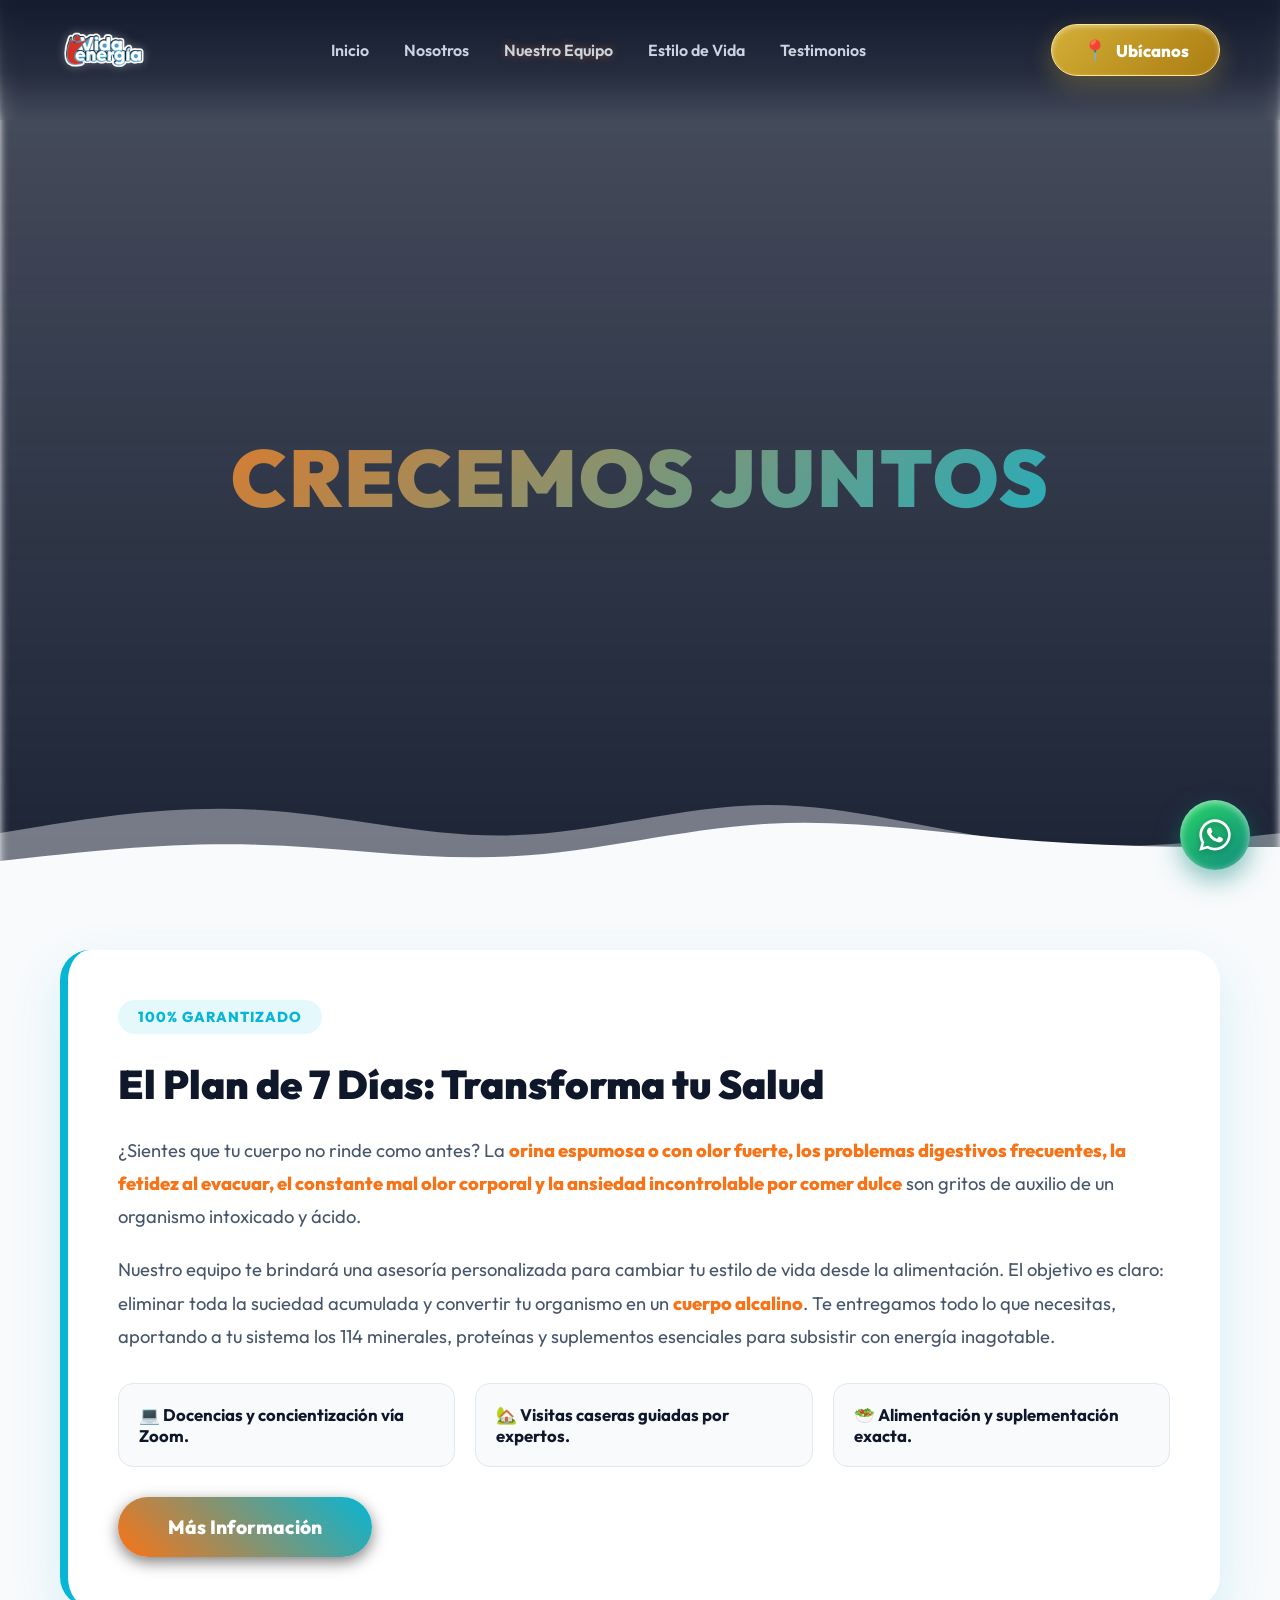
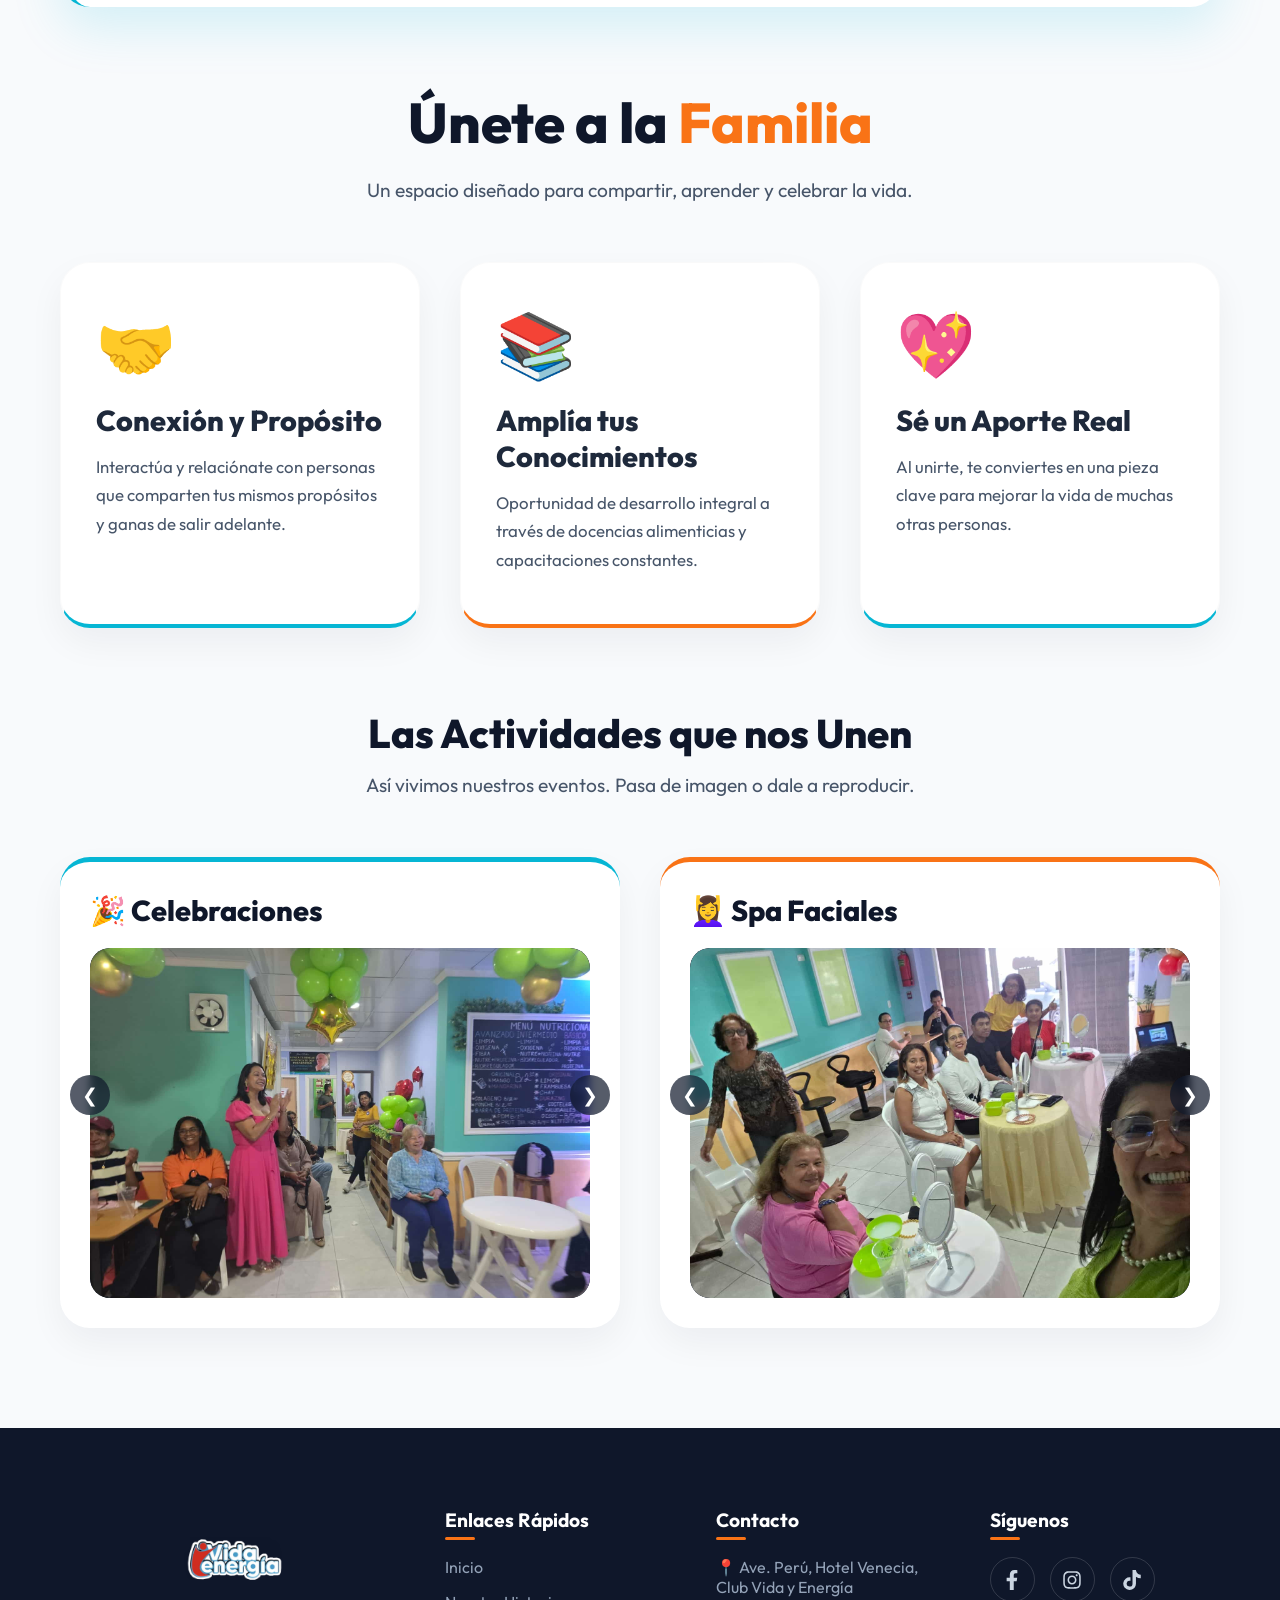
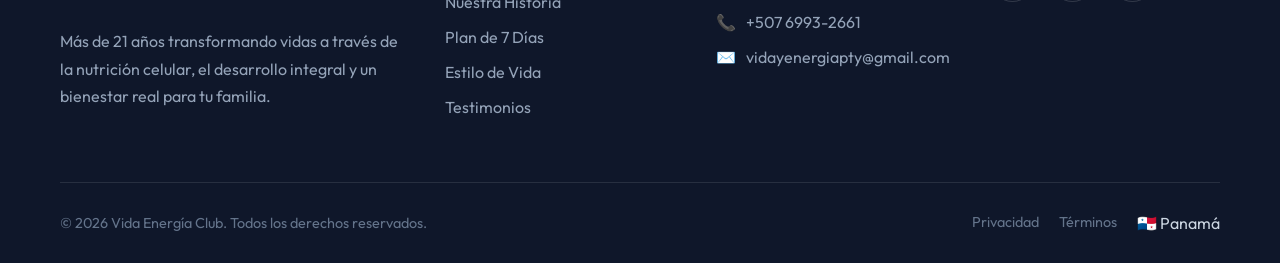
==== equipo.html @ 1333776e "Update equipo.html" ====
<!DOCTYPE html>
<html lang="es">
<head>
    <meta charset="UTF-8">
    <meta name="viewport" content="width=device-width, initial-scale=1.0">
    <title>Nuestro Equipo | Vida Energía</title>
    <link rel="icon" href="log.png" type="image/png">
    <link href="https://fonts.googleapis.com/css2?family=Outfit:wght@300;400;600;800;900&display=swap" rel="stylesheet">
    <link href="https://unpkg.com/aos@2.3.1/dist/aos.css" rel="stylesheet">
    <link rel="stylesheet" href="style.css">
</head>
<body>

    <div class="bubbles-container">
        <div class="bubble b-1"></div><div class="bubble b-2 coral"></div><div class="bubble b-3"></div><div class="bubble b-4"></div>
        <div class="bubble b-5 coral"></div><div class="bubble b-6"></div><div class="bubble b-7"></div><div class="bubble b-8 coral"></div>
    </div>

    <header data-aos="fade-down" data-aos-duration="800">
        <div class="container nav-wrapper">
            <div class="logo"><a href="index.html"><img src="log.png" alt="Vida Energía Logo"></a></div>
            
            <div class="hamburger-icon" id="hamburger-icon">
                <span></span>
                <span></span>
                <span></span>
            </div>

            <ul class="nav-links" id="nav-links">
                <li><a href="index.html">Inicio</a></li>
                <li><a href="nosotros.html">Nosotros</a></li>
                <li><a href="equipo.html" class="active-link">Nuestro Equipo</a></li>
                <li><a href="estilo-vida.html">Estilo de Vida</a></li>
                <li><a href="testimonios.html">Testimonios</a></li>
                
                <li class="ubicanos-mobile-item">
                    <a href="https://www.google.com/maps/search/?api=1&query=8.972268871128382,-79.53579805791989" class="btn-premium-map" target="_blank"><span class="pin-icon">📍</span> Ubícanos</a>
                </li>
            </ul>
            
            <div class="ubicanos-desktop-wrapper">
                <a href="https://www.google.com/maps/search/?api=1&query=8.972268871128382,-79.53579805791989" class="btn-premium-map" target="_blank"><span class="pin-icon">📍</span> Ubícanos</a>
            </div>
        </div>
    </header>

    <section class="hero">
        <div class="hero-bg bg-equipo"></div>
        <div class="container" style="position: relative; z-index: 10;">
            <h1 data-aos="zoom-in" data-aos-duration="1200">Crecemos <span>Juntos</span></h1>
        </div>
        <div class="wave-divider">
            <svg viewBox="0 0 1440 320" preserveAspectRatio="none"><path fill="rgba(248, 250, 252, 0.4)" d="M0,160L48,144C96,128,192,96,288,106.7C384,117,480,171,576,165.3C672,160,768,96,864,96C960,96,1056,160,1152,181.3C1248,203,1344,181,1392,170.7L1440,160L1440,320L1392,320C1344,320,1248,320,1152,320C1056,320,960,320,864,320C768,320,672,320,576,320C480,320,384,320,288,320C192,320,96,320,48,320L0,320Z"></path><path class="wave-solid" d="M0,224L48,213.3C96,203,192,181,288,186.7C384,192,480,224,576,213.3C672,203,768,149,864,138.7C960,128,1056,160,1152,176C1248,192,1344,192,1392,192L1440,192L1440,320L1392,320C1344,320,1248,320,1152,320C1056,320,960,320,864,320C768,320,672,320,576,320C480,320,384,320,288,320C192,320,96,320,48,320L0,320Z"></path></svg>
        </div>
    </section>

    <section class="section-p content-layer watermark-section watermark-equipo" style="padding-top: 50px; min-height: 100vh;">
        <div class="container">
            
            <div class="plan-7dias-card" data-aos="fade-up">
                <span class="badge" style="background: rgba(6, 182, 212, 0.1); color: var(--brand-blue);">100% Garantizado</span>
                <h2>El Plan de 7 Días: Transforma tu Salud</h2>
                <p>¿Sientes que tu cuerpo no rinde como antes? La <strong>orina espumosa o con olor fuerte, los problemas digestivos frecuentes, la fetidez al evacuar, el constante mal olor corporal y la ansiedad incontrolable por comer dulce</strong> son gritos de auxilio de un organismo intoxicado y ácido.</p>
                <p>Nuestro equipo te brindará una asesoría personalizada para cambiar tu estilo de vida desde la alimentación. El objetivo es claro: eliminar toda la suciedad acumulada y convertir tu organismo en un <strong>cuerpo alcalino</strong>. Te entregamos todo lo que necesitas, aportando a tu sistema los 114 minerales, proteínas y suplementos esenciales para subsistir con energía inagotable.</p>
                <div class="plan-benefits-grid">
                    <div class="benefit-item">💻 Docencias y concientización vía Zoom.</div>
                    <div class="benefit-item">🏡 Visitas caseras guiadas por expertos.</div>
                    <div class="benefit-item">🥗 Alimentación y suplementación exacta.</div>
                </div>
                <div style="text-align: left; margin-top: 30px;"><a href="https://wa.me/50769932661?text=Hola,%20quiero%20m%C3%A1s%20informaci%C3%B3n%20sobre%20el%20Plan%20de%207%20D%C3%ADas" class="btn-main" target="_blank">Más Información</a></div>
            </div>

            <h1 class="section-title text-center" data-aos="fade-up" style="font-size: 3.5rem; margin-top: 80px; margin-bottom: 20px;">Únete a la <span style="color: var(--brand-red);">Familia</span></h1>
            <p class="section-subtitle text-center" data-aos="fade-up" style="margin-bottom: 60px;">Un espacio diseñado para compartir, aprender y celebrar la vida.</p>
            <div class="services-grid" style="margin-bottom: 80px;">
                <div class="service-card" data-aos="fade-up" data-aos-delay="200" style="border-bottom: 4px solid var(--brand-blue);"><div class="service-icon">🤝</div><h3>Conexión y Propósito</h3><p>Interactúa y relaciónate con personas que comparten tus mismos propósitos y ganas de salir adelante.</p></div>
                <div class="service-card" data-aos="fade-up" data-aos-delay="300" style="border-bottom: 4px solid var(--brand-red);"><div class="service-icon">📚</div><h3>Amplía tus Conocimientos</h3><p>Oportunidad de desarrollo integral a través de docencias alimenticias y capacitaciones constantes.</p></div>
                <div class="service-card" data-aos="fade-up" data-aos-delay="400" style="border-bottom: 4px solid var(--brand-blue);"><div class="service-icon">💖</div><h3>Sé un Aporte Real</h3><p>Al unirte, te conviertes en una pieza clave para mejorar la vida de muchas otras personas.</p></div>
            </div>
            
            <h2 class="section-title text-center" data-aos="fade-up" style="font-size: 2.5rem;">Las Actividades que nos Unen</h2>
            <p class="section-subtitle text-center" data-aos="fade-up">Así vivimos nuestros eventos. Pasa de imagen o dale a reproducir.</p>

            <div class="cinematic-carousel-container" data-aos="fade-up">
                <div id="carousel-cel" class="carousel">
                    <h3>🎉 Celebraciones</h3>
                    <div class="carousel-inner">
                        <div class="carousel-item active"><img src="cel/cel1.jpg" alt="Celebración"></div>
                        <div class="carousel-item"><img src="cel/cel2.jpg" alt="Celebración"></div>
                        <div class="carousel-item"><img src="cel/cel3.jpg" alt="Celebración"></div>
                        <div class="carousel-item"><img src="cel/cel4.jpg" alt="Celebración"></div>
                        <div class="carousel-item">
                            <video controls poster="cel/cel1.jpg"><source src="cel/celv.mp4" type="video/mp4">Tu navegador no soporta el formato de video.</video>
                        </div>
                    </div>
                    <button class="carousel-control prev" onclick="moveSlide(-1, 'carousel-cel')">❮</button>
                    <button class="carousel-control next" onclick="moveSlide(1, 'carousel-cel')">❯</button>
                </div>

                <div id="carousel-spa" class="carousel">
                    <h3>💆‍♀️ Spa Faciales</h3>
                    <div class="carousel-inner">
                        <div class="carousel-item active"><img src="spa/spa1.jpg" alt="Spa Facial"></div>
                        <div class="carousel-item"><img src="spa/spa2.jpg" alt="Spa Facial"></div>
                        <div class="carousel-item"><img src="spa/spa3.jpg" alt="Spa Facial"></div>
                        <div class="carousel-item">
                            <video controls poster="spa/spa1.jpg"><source src="spa/spav.mp4" type="video/mp4">Tu navegador no soporta el formato de video.</video>
                        </div>
                    </div>
                    <button class="carousel-control prev" onclick="moveSlide(-1, 'carousel-spa')">❮</button>
                    <button class="carousel-control next" onclick="moveSlide(1, 'carousel-spa')">❯</button>
                </div>
            </div>

        </div>
    </section>

    <a href="https://wa.me/50769932661" class="whatsapp-float" target="_blank"><svg xmlns="http://www.w3.org/2000/svg" viewBox="0 0 448 512"><path d="M380.9 97.1C339 55.1 283.2 32 223.9 32c-122.4 0-222 99.6-222 222 0 39.1 10.2 77.3 29.6 111L0 480l117.7-30.9c32.4 17.7 68.9 27 106.1 27h.1c122.3 0 224.1-99.6 224.1-222 0-59.3-25.2-115-67.1-157zm-157 341.6c-33.2 0-65.7-8.9-94-25.7l-6.7-4-69.8 18.3L72 359.2l-4.4-7c-18.5-29.4-28.2-63.3-28.2-98.2 0-101.7 82.8-184.5 184.6-184.5 49.3 0 95.6 19.2 130.4 54.1 34.8 34.9 56.2 81.2 56.1 130.5 0 101.8-84.9 184.6-186.6 184.6zm101.2-138.2c-5.5-2.8-32.8-16.2-37.9-18-5.1-1.9-8.8-2.8-12.5 2.8-3.7 5.6-14.3 18-17.6 21.8-3.2 3.7-6.5 4.2-12 1.4-32.6-16.3-54-29.1-75.5-66-5.7-9.8 5.7-9.1 16.3-30.3 1.8-3.7 .9-6.9-.5-9.7-1.4-2.8-12.5-30.1-17.1-41.2-4.5-10.8-9.1-9.3-12.5-9.5-3.2-.2-6.9-.2-10.6-.2-3.7 0-9.7 1.4-14.8 6.9-5.1 5.6-19.4 19-19.4 46.3s19.9 53.7 22.7 57.4c2.8 3.7 39.1 59.7 94.8 83.8 35.2 15.2 49 16.5 66.6 13.9 10.7-1.6 32.8-13.4 37.4-26.4 4.6-13 4.6-24.1 3.2-26.4-1.3-2.5-5-3.9-10.5-6.6z"/></svg></a>
    
     <footer class="footer-premium">
        <div class="container">
            <div class="footer-grid">
                <div class="footer-brand"><img src="log.png" alt="Vida Energía Logo" class="footer-logo"><p>Más de 21 años transformando vidas a través de la nutrición celular, el desarrollo integral y un bienestar real para tu familia.</p></div>
                <div class="footer-links"><h4>Enlaces Rápidos</h4><ul><li><a href="index.html">Inicio</a></li><li><a href="nosotros.html">Nuestra Historia</a></li><li><a href="equipo.html">Plan de 7 Días</a></li><li><a href="estilo-vida.html">Estilo de Vida</a></li><li><a href="testimonios.html">Testimonios</a></li></ul></div>
                <div class="footer-contact"><h4>Contacto</h4><p><a href="https://www.google.com/maps/search/?api=1&query=8.972268871128382,-79.53579805791989" target="_blank">📍 Ave. Perú, Hotel Venecia, Club Vida y Energía</a></p><p>📞 <a href="https://wa.me/50769932661" target="_blank">+507 6993-2661</a></p><p>✉️ <a href="mailto:vidayenergiapty@gmail.com">vidayenergiapty@gmail.com</a></p></div>
                <div class="footer-socials"><h4>Síguenos</h4>
                    <div class="social-container-mini">
                        <a href="https://www.facebook.com/profile.php?id=61579471792178" target="_blank" class="social-btn fb"><svg viewBox="0 0 320 512"><path d="M279.14 288l14.22-92.66h-88.91v-60.13c0-25.35 12.42-50.06 52.24-50.06h40.42V6.26S260.43 0 225.36 0c-73.22 0-121.08 44.38-121.08 124.72v70.62H22.89V288h81.39v224h100.17V288z"/></svg></a>
                        <a href="https://www.instagram.com/vidayenergiapty/" target="_blank" class="social-btn ig"><svg viewBox="0 0 448 512"><path d="M224.1 141c-63.6 0-114.9 51.3-114.9 114.9s51.3 114.9 114.9 114.9S339 319.5 339 255.9 287.7 141 224.1 141zm0 189.6c-41.1 0-74.7-33.5-74.7-74.7s33.5-74.7 74.7-74.7 74.7 33.5 74.7 74.7-33.6 74.7-74.7 74.7zm146.4-194.3c0 14.9-12 26.8-26.8 26.8-14.9 0-26.8-12-26.8-26.8s12-26.8 26.8-26.8 26.8 12 26.8 26.8zm76.1 27.2c-1.7-35.9-9.9-67.7-36.2-93.9-26.2-26.2-58-34.4-93.9-36.2-37-2.1-147.9-2.1-184.9 0-35.8 1.7-67.6 9.9-93.9 36.1s-34.4 58-36.2 93.9c-2.1 37-2.1 147.9 0 184.9 1.7 35.9 9.9 67.7 36.2 93.9s58 34.4 93.9 36.2c37 2.1 147.9 2.1 184.9 0 35.9-1.7 67.7-9.9 93.9-36.2 26.2-26.2 34.4-58 36.2-93.9 2.1-37 2.1-147.8 0-184.8zM398.8 388c-7.8 19.6-22.9 34.7-42.6 42.6-29.5 11.7-99.5 9-132.1 9s-102.7 2.6-132.1-9c-19.6-7.8-34.7-22.9-42.6-42.6-11.7-29.5-9-99.5-9-132.1s-2.6-102.7 9-132.1c7.8-19.6 22.9-34.7 42.6-42.6 29.5-11.7 99.5-9 132.1-9s102.7-2.6 132.1 9c19.6 7.8 34.7 22.9 42.6 42.6 11.7 29.5 9 99.5 9 132.1s2.7 102.7-9 132.1z"/></svg></a>
                        <a href="https://www.tiktok.com/@vida.y.energa?_r=1&_t=ZS-94f0y4UGZuC" target="_blank" class="social-btn tt"><svg viewBox="0 0 448 512"><path d="M448 209.9a210.1 210.1 0 0 1 -122.8-39.3V349.4A162.6 162.6 0 1 1 185 188.3V278.2a74.6 74.6 0 1 0 52.2 71.2V0l88 0a121.2 121.2 0 0 0 1.9 22.2h0A122.2 122.2 0 0 0 381 102.4a121.4 121.4 0 0 0 67 20.1z"/></svg></a>
                    </div>
                </div>
            </div>
            <div class="footer-bottom"><p>© 2026 Vida Energía Club. Todos los derechos reservados.</p><div class="footer-bottom-links"><a href="#">Privacidad</a><a href="#">Términos</a><span>🇵🇦 Panamá</span></div></div>
        </div>
    </footer>
    
    <script src="https://unpkg.com/aos@2.3.1/dist/aos.js"></script>
    <script> AOS.init({ once: false, offset: 50, duration: 600, easing: 'ease-out-cubic' }); </script>
    
    <script>
        const hamburger = document.getElementById('hamburger-icon');
        const navLinks = document.getElementById('nav-links');
        if(hamburger && navLinks) {
            hamburger.addEventListener('click', () => {
                navLinks.classList.toggle('active');
                hamburger.classList.toggle('toggle');
            });
        }
    </script>

    <script>
        let slideIndices = {};
        function initCarousel(carouselId) { slideIndices[carouselId] = 0; showSlide(slideIndices[carouselId], carouselId); }
        function moveSlide(n, carouselId) { slideIndices[carouselId] += n; showSlide(slideIndices[carouselId], carouselId); }
        function showSlide(n, carouselId) {
            let slides = document.getElementById(carouselId).getElementsByClassName("carousel-item");
            if (n >= slides.length) { slideIndices[carouselId] = 0; }
            if (n < 0) { slideIndices[carouselId] = slides.length - 1; }
            for (let i = 0; i < slides.length; i++) { slides[i].className = slides[i].className.replace(" active", ""); }
            slides[slideIndices[carouselId]].className += " active";
        }
        function autoMoveSlide(carouselId) { moveSlide(1, carouselId); }
        window.onload = function() {
            initCarousel('carousel-cel'); initCarousel('carousel-spa');
            setInterval(function() { autoMoveSlide('carousel-cel'); }, 5000);
            setInterval(function() { autoMoveSlide('carousel-spa'); }, 5000);
        }
    </script>
</body>
</html>
---- style.css ----
/* VARIABLES PREMIUM */
:root {
    --brand-red: #F97316; 
    --brand-blue: #06B6D4; 
    --dark-bg: #0F172A; 
    --text-main: #1E293B; 
    --text-light: #475569; 
    --bg-soft: #F8FAFC; 
    --shadow-card: 0 15px 35px rgba(15, 23, 42, 0.05); 
}

* { margin: 0; padding: 0; box-sizing: border-box; font-family: 'Outfit', sans-serif; }
body { color: var(--text-main); background-color: var(--bg-soft); overflow-x: hidden; position: relative; }
a { text-decoration: none; transition: 0.3s ease; }

.container { max-width: 1200px; margin: 0 auto; padding: 0 20px; width: 100%; }
.section-p { padding: 100px 0; }
.text-center { text-align: center; }

/* HEADER ATMOSFÉRICO */
header { background: linear-gradient(to bottom, rgba(15, 23, 42, 0.95) 0%, rgba(15, 23, 42, 0.6) 60%, transparent 100%); backdrop-filter: blur(8px); position: fixed; top: 0; width: 100%; z-index: 1000; border: none; padding-bottom: 20px; }
.nav-wrapper { display: flex; justify-content: space-between; align-items: center; height: 100px; position: relative;} 
.logo img { height: 85px; object-fit: contain; filter: drop-shadow(0px 0px 5px rgba(255,255,255,0.3)); } 
.nav-links { display: flex; gap: 35px; list-style: none; font-weight: 600; color: #cbd5e1; align-items: center;} 
.nav-links a { color: #cbd5e1; transition: color 0.3s; }
.nav-links a:hover, .active-link { color: var(--brand-red); text-shadow: 0 0 10px rgba(249, 115, 22, 0.4); }

/* ÍCONO DE HAMBURGUESA Y BOTONES MÓVILES (Ocultos en PC) */
.hamburger-icon { display: none; cursor: pointer; z-index: 1001; }
.hamburger-icon span { display: block; width: 28px; height: 3px; background-color: white; margin: 6px auto; transition: 0.4s; border-radius: 2px; }
.ubicanos-mobile-item { display: none; }
.ubicanos-desktop-wrapper { display: block; }

/* BOTONES */
.btn-premium-map { background: linear-gradient(135deg, #D4AF37, #AA7C11, #D4AF37); background-size: 200% 200%; color: white; padding: 12px 30px; border-radius: 50px; font-weight: 800; font-size: 1.05rem; display: flex; align-items: center; gap: 8px; box-shadow: 0 8px 25px rgba(212, 175, 55, 0.3), inset 0 2px 5px rgba(255,255,255,0.4); border: 1px solid #ffe58f; transition: all 0.4s ease; animation: gold-shimmer 4s infinite alternate; }
@keyframes gold-shimmer { 0% { background-position: 0% 50%; } 100% { background-position: 100% 50%; } }
.btn-premium-map:hover { transform: scale(1.05) translateY(-3px); box-shadow: 0 15px 35px rgba(212, 175, 55, 0.5), inset 0 2px 5px rgba(255,255,255,0.6); }
.pin-icon { font-size: 1.3rem; animation: bounce-pin 1.5s infinite ease-in-out; }
@keyframes bounce-pin { 0%, 100% { transform: translateY(0); } 50% { transform: translateY(-4px); } }

.btn-main { padding: 18px 50px; background: linear-gradient(45deg, var(--brand-red), var(--brand-blue)); border: none; border-radius: 50px; color: white; font-size: 1.2rem; font-weight: 800; transition: all 0.4s ease; box-shadow: 0 5px 15px rgba(0,0,0,0.5); display: inline-block; cursor: pointer; }
.btn-main:hover { transform: scale(1.1) translateY(-5px); box-shadow: 0 10px 30px rgba(249, 115, 22, 0.5); letter-spacing: 1px; }

.btn-discover { display: inline-block; padding: 20px 40px; background-color: #333333; color: white; text-transform: uppercase; font-weight: 800; font-size: 1.2rem; letter-spacing: 2px; border-radius: 50px; position: relative; box-shadow: 0 0 20px rgba(6, 182, 212, 0.8), 0 0 40px rgba(249, 115, 22, 0.8); transition: all 0.4s ease; border: 4px solid; border-image: linear-gradient(to right, var(--brand-blue), var(--brand-red)) 1; cursor: pointer; }
.btn-discover:hover { transform: scale(1.05); box-shadow: 0 0 30px rgba(6, 182, 212, 1), 0 0 60px rgba(249, 115, 22, 1); }

/* HERO FULL SCREEN (100VH) */
.hero { position: relative; min-height: 100vh; overflow: hidden; display: flex; flex-direction: column; justify-content: center; align-items: center; text-align: center; padding: 20px; padding-top: 100px; }
.hero-bg { position: absolute; top: -15px; left: -15px; width: calc(100% + 30px); height: calc(100% + 30px); z-index: 2; background-size: cover; background-position: center; background-attachment: fixed; filter: blur(4px); }
.bg-index { background-image: linear-gradient(rgba(15, 23, 42, 0.6), rgba(15, 23, 42, 0.95)), url('https://images.unsplash.com/photo-1506126613408-eca07ce68773?q=80&w=2000&auto=format&fit=crop'); }
.bg-nosotros { background-image: linear-gradient(rgba(15, 23, 42, 0.75), rgba(15, 23, 42, 0.95)), url('https://images.unsplash.com/photo-1522071820081-009f0129c71c?q=80&w=2000&auto=format&fit=crop'); }
.bg-equipo { background-image: linear-gradient(rgba(15, 23, 42, 0.75), rgba(15, 23, 42, 0.95)), url('https://images.unsplash.com/photo-1544367567-0f2fcb009e0b?q=80&w=2000&auto=format&fit=crop'); }
.bg-testimonios { background-image: linear-gradient(rgba(15, 23, 42, 0.75), rgba(15, 23, 42, 0.95)), url('https://images.unsplash.com/photo-1511632765486-a01980e01a18?q=80&w=2000&auto=format&fit=crop'); }
.bg-estilo { background-image: linear-gradient(rgba(15, 23, 42, 0.7), rgba(15, 23, 42, 0.95)), url('https://images.unsplash.com/photo-1533130061792-64b345e4a833?q=80&w=2000&auto=format&fit=crop'); }

.wave-divider { position: absolute; bottom: -1px; left: 0; width: 100%; overflow: hidden; line-height: 0; z-index: 4; }
.wave-divider svg { position: relative; display: block; width: calc(100% + 1.3px); height: 140px; transform: translateY(2px); }
.wave-solid { fill: var(--bg-soft); }

/* ACUARIO CONTINUO */
.bubbles-container { position: fixed; top: 0; left: 0; width: 100%; height: 100%; z-index: 5; pointer-events: none; overflow: hidden; }
.bubble { position: absolute; bottom: -150px; border-radius: 50%; border: 2px solid rgba(255, 255, 255, 0.3); background: radial-gradient(circle at 30% 30%, rgba(255,255,255,0.1), transparent); box-shadow: inset 0 0 15px rgba(255,255,255,0.15); backdrop-filter: blur(2px); animation: floatUp linear infinite; }
.bubble.coral { border-color: rgba(249, 115, 22, 0.4); }
@keyframes floatUp { 0% { transform: translateY(0) translateX(0); opacity: 0; } 10% { opacity: 1; } 90% { opacity: 1; } 100% { transform: translateY(-120vh) translateX(30px); opacity: 0; } }
.b-1 { width: 90px; height: 90px; left: 10%; animation-duration: 15s; } .b-2 { width: 40px; height: 40px; left: 25%; animation-duration: 12s; animation-delay: 2s; } .b-3 { width: 120px; height: 120px; left: 75%; animation-duration: 20s; animation-delay: 5s; } .b-4 { width: 60px; height: 60px; left: 85%; animation-duration: 18s; animation-delay: 1s; } .b-5 { width: 30px; height: 30px; left: 45%; animation-duration: 10s; animation-delay: 7s; } .b-6 { width: 100px; height: 100px; left: 15%; animation-duration: 22s; animation-delay: 4s; } .b-7 { width: 50px; height: 50px; left: 60%; animation-duration: 14s; animation-delay: 9s; } .b-8 { width: 80px; height: 80px; left: 90%; animation-duration: 19s; animation-delay: 3s; } .b-9 { width: 70px; height: 70px; left: 35%; animation-duration: 16s; animation-delay: 11s; } .b-10 { width: 25px; height: 25px; left: 55%; animation-duration: 11s; animation-delay: 6s; } .b-11 { width: 110px; height: 110px; left: 5%; animation-duration: 25s; animation-delay: 13s; } .b-12 { width: 45px; height: 45px; left: 80%; animation-duration: 13s; animation-delay: 8s; }

.content-layer { position: relative; z-index: 10; }
.hero h1 { font-size: 5rem; text-transform: uppercase; letter-spacing: 2px; margin-bottom: 25px; font-weight: 900; background: linear-gradient(-45deg, #FFFFFF, #e2e8f0, var(--brand-blue), var(--brand-red)); background-size: 300% 300%; -webkit-background-clip: text; background-clip: text; color: transparent; animation: shimmer-text 6s ease infinite; }
@keyframes shimmer-text { 0% { background-position: 0% 50%; } 50% { background-position: 100% 50%; } 100% { background-position: 0% 50%; } }
.hero-subtitle { font-size: 1.3rem; color: #f8fafc; margin-bottom: 45px; max-width: 750px; margin-left: auto; margin-right: auto; background: rgba(255,255,255,0.08); padding: 20px 35px; border-radius: 50px; border: 1px solid rgba(255,255,255,0.15); backdrop-filter: blur(10px); line-height: 1.6; }

/* WATERMARKS */
.watermark-section { position: relative; overflow: hidden; }
.watermark-section::before { content: ""; position: absolute; top: 0; left: 0; right: 0; bottom: 0; background-repeat: no-repeat; background-position: center center; background-size: 60%; opacity: 0.05; z-index: 1; pointer-events: none; }
.watermark-community::before { background-image: url('Img/fondo-comunidad.png'); }
.watermark-spa::before { background-image: url('Img/fondo-spa.png'); }
.watermark-equipo::before { background-image: url('Img/fondo-equipo.png'); }
.watermark-section .container { position: relative; z-index: 15; }

/* SERVICIOS */
.section-title { font-size: 2.8rem; font-weight: 800; color: #0F172A; margin-bottom: 15px; }
.section-subtitle { font-size: 1.2rem; color: var(--text-light); margin-bottom: 60px; font-weight: 400; }
.services-grid { display: grid; grid-template-columns: repeat(auto-fit, minmax(320px, 1fr)); gap: 40px; }
.service-card { background: rgba(255, 255, 255, 0.98); border-radius: 30px; padding: 50px 35px; box-shadow: var(--shadow-card); position: relative; overflow: hidden; border: 1px solid rgba(0,0,0,0.02); transition: all 0.5s ease; }
.service-card:hover { transform: translateY(-15px); box-shadow: 0 25px 50px rgba(6, 182, 212, 0.15); border-bottom: 4px solid var(--brand-blue); }
.service-icon { font-size: 4rem; margin-bottom: 25px; transition: transform 0.5s ease; display: inline-block; line-height: 1; }
.service-card:hover .service-icon { transform: scale(1.2) rotate(5deg); }
.service-card h3 { font-size: 1.8rem; margin-bottom: 15px; color: #1E293B; font-weight: 800; }
.service-card p { color: var(--text-light); font-size: 1.05rem; line-height: 1.7; }

/* PREVISUALIZACIÓN DE PÁGINAS (INDEX) */
.previas-grid { display: grid; grid-template-columns: repeat(auto-fit, minmax(280px, 1fr)); gap: 30px; margin-top: 40px; }
.previa-card { background: rgba(255, 255, 255, 0.98); border-radius: 25px; padding: 25px; box-shadow: var(--shadow-card); transition: all 0.4s ease; text-align: left; display: flex; flex-direction: column; border-bottom: 4px solid var(--brand-red); }
.previa-card:nth-child(even) { border-bottom-color: var(--brand-blue); }
.previa-card:hover { transform: translateY(-10px); box-shadow: 0 20px 40px rgba(249, 115, 22, 0.15); }
.previa-card img { width: 100%; height: 180px; object-fit: cover; border-radius: 15px; margin-bottom: 20px; transition: transform 0.4s; }
.previa-card:hover img { transform: scale(1.03); }
.previa-card h3 { font-size: 1.5rem; color: var(--dark-bg); font-weight: 800; margin-bottom: 10px; }
.previa-card p { color: var(--text-light); font-size: 1rem; line-height: 1.6; margin-bottom: 20px; flex-grow: 1; }
.previa-card a { display: inline-block; font-weight: 800; color: var(--brand-blue); text-transform: uppercase; font-size: 0.9rem; letter-spacing: 1px; transition: 0.3s; }
.previa-card a:hover { color: var(--brand-red); letter-spacing: 2px; }

/* VOCES QUE INSPIRAN (INDEX) */
.voces-section { width: 100%; padding-bottom: 60px; }
.voces-grid { display: grid; grid-template-columns: repeat(auto-fit, minmax(280px, 1fr)); gap: 30px; max-width: 1000px; margin: 0 auto; }
.voz-card { background: white; border-radius: 20px; padding: 30px; box-shadow: var(--shadow-card); text-align: left; display: flex; flex-direction: column; transition: transform 0.3s; border: 1px solid #f1f5f9; }
.voz-card:hover { transform: translateY(-5px); box-shadow: 0 20px 40px rgba(0,0,0,0.08); }
.voz-header { display: flex; align-items: center; gap: 15px; margin-bottom: 15px; }
.voz-avatar { width: 60px; height: 60px; border-radius: 50%; object-fit: cover; object-position: top center; border: 2px solid #e2e8f0; }
.voz-name { font-size: 1.3rem; font-weight: 800; color: var(--dark-bg); margin: 0; }
.voz-quote { font-size: 1.05rem; color: var(--text-light); line-height: 1.6; flex-grow: 1; margin-bottom: 25px; }
.btn-gradient { display: inline-block; padding: 12px 25px; background: linear-gradient(45deg, #F97316, #06B6D4); color: white !important; font-weight: 700; font-size: 0.95rem; border-radius: 50px; text-align: center; box-shadow: 0 5px 15px rgba(6, 182, 212, 0.4); transition: all 0.3s; align-self: flex-start; }
.btn-gradient:hover { transform: scale(1.05); box-shadow: 0 8px 20px rgba(249, 115, 22, 0.5); }

/* PLAN 7 DÍAS */
.plan-7dias-card { background: white; border-radius: 30px; padding: 50px; box-shadow: 0 20px 50px rgba(6, 182, 212, 0.15); border-left: 8px solid var(--brand-blue); margin-bottom: 80px; position: relative; text-align: left; }
.plan-7dias-card h2 { font-size: 2.5rem; color: var(--dark-bg); margin: 15px 0 25px; font-weight: 900; }
.plan-7dias-card p { font-size: 1.15rem; color: var(--text-light); line-height: 1.8; margin-bottom: 20px; }
.plan-7dias-card p strong { color: var(--brand-red); font-weight: 800; }
.plan-benefits-grid { display: grid; grid-template-columns: repeat(auto-fit, minmax(280px, 1fr)); gap: 20px; margin: 30px 0; }
.benefit-item { background: var(--bg-soft); padding: 20px; border-radius: 15px; border: 1px solid #e2e8f0; font-weight: 700; color: var(--dark-bg); display: flex; align-items: center; gap: 10px; font-size: 1.05rem; }

/* =========================================
   AQUÍ ESTÁ EL CÓDIGO RESTAURADO DEL CARRUSEL
   ========================================= */
.cinematic-carousel-container { display: grid; grid-template-columns: 1fr 1fr; gap: 40px; margin-top: 50px; }
.carousel { background: white; border-radius: 30px; padding: 30px; box-shadow: var(--shadow-card); position: relative; overflow: hidden; border-top: 5px solid var(--brand-blue); }
.carousel:nth-child(even) { border-top-color: var(--brand-red); }
.carousel h3 { font-size: 1.8rem; margin-bottom: 20px; color: var(--dark-bg); font-weight: 800; text-align: left; }
.carousel-inner { position: relative; width: 100%; height: 350px; border-radius: 20px; overflow: hidden; background: #0F172A; }
.carousel-item { position: absolute; top: 0; left: 0; width: 100%; height: 100%; opacity: 0; transition: opacity 0.8s ease; display: none; }
.carousel-item.active { opacity: 1; display: block; }
.carousel-item img, .carousel-item video { width: 100%; height: 100%; object-fit: cover; border-radius: 20px; }
.carousel-control { position: absolute; top: 50%; transform: translateY(-50%); background: rgba(15, 23, 42, 0.7); color: white; border: none; border-radius: 50%; width: 40px; height: 40px; font-size: 1.2rem; cursor: pointer; transition: 0.3s ease; z-index: 10; display: flex; align-items: center; justify-content: center; backdrop-filter: blur(4px); }
.carousel-control:hover { background: var(--brand-red); transform: translateY(-50%) scale(1.1); }
.carousel-control.prev { left: 10px; }
.carousel-control.next { right: 10px; }

.broll-container { display: grid; grid-template-columns: repeat(2, 1fr); gap: 20px; margin-top: 40px;}
.broll-item { position: relative; border-radius: 20px; overflow: hidden; aspect-ratio: 16/9; }
.broll-item video { width: 100%; height: 100%; object-fit: cover; display:block; }
.broll-item h4 { position: absolute; bottom: 10px; left: 10px; color: white; background-color: rgba(0,0,0,0.5); padding: 5px 10px; border-radius: 10px; font-size: 1.2rem; margin:0;}
.broll-desc-text { color: var(--text-light); text-align: center; font-size: 1.1rem; margin-top: 20px; padding: 0 20px; }
/* ========================================= */

/* TEXTOS NARRATIVOS */
.narrative-text { background: rgba(255, 255, 255, 0.9); padding: 50px; border-radius: 30px; box-shadow: var(--shadow-card); }
.narrative-text p { font-size: 1.2rem; color: var(--text-light); line-height: 1.8; margin-bottom: 25px; }
.narrative-text blockquote { font-size: 1.6rem; color: var(--brand-red); font-weight: 800; text-align: center; border-left: 5px solid var(--brand-red); padding-left: 20px; margin: 40px auto; max-width: 80%; }

/* GALERÍA DE VIDEOS */
.video-grid { display: grid; grid-template-columns: 1fr 1fr; gap: 40px; margin-top: 40px; }
.video-wrapper { background: white; border-radius: 30px; overflow: hidden; box-shadow: var(--shadow-card); border-bottom: 5px solid var(--brand-blue); transition: transform 0.4s ease; }
.video-wrapper:hover { transform: translateY(-10px); box-shadow: 0 20px 40px rgba(6, 182, 212, 0.2); }
.video-wrapper:nth-child(even) { border-bottom-color: var(--brand-red); }
.video-wrapper video, .video-wrapper iframe { width: 100%; height: 350px; object-fit: cover; display: block; border: none; background-color: #0F172A; }
.video-info { padding: 30px; text-align: left; }
.video-info h3 { font-size: 1.5rem; color: var(--dark-bg); margin-bottom: 10px; font-weight: 800;}
.video-info p { color: var(--text-light); font-size: 1.05rem; line-height: 1.6;}

/* TESTIMONIOS Y FOTOS */
.testimonials-list { display: flex; flex-direction: column; gap: 60px; max-width: 1000px; margin: 0 auto; }
.testimonial-horizontal-card { background: white; border-radius: 30px; padding: 60px; box-shadow: var(--shadow-card); border-top: 5px solid var(--brand-blue); position: relative; }
.testimonial-horizontal-card:nth-child(even) { border-top-color: var(--brand-red); }
.testi-text-content { margin-bottom: 30px; }
.testi-text-content h3 { font-size: 2.2rem; color: var(--dark-bg); margin: 15px 0 10px; font-weight: 900;}
.testi-text-content .quote { font-size: 1.15rem; color: var(--text-light); line-height: 1.8; font-style: italic; }
.badge { background: rgba(249, 115, 22, 0.1); color: var(--brand-red); padding: 8px 20px; border-radius: 30px; font-weight: 800; font-size: 0.9rem; text-transform: uppercase; letter-spacing: 1px; display: inline-block; margin-bottom: 10px;}

.testi-images-2 { display: grid; grid-template-columns: 1fr 1fr; gap: 30px; }
.photo-wrapper { position: relative; overflow: hidden; border-radius: 20px; box-shadow: 0 10px 25px rgba(0,0,0,0.1); }
.photo-label { position: absolute; top: 15px; left: 15px; background: rgba(255,255,255,0.95); color: var(--dark-bg); padding: 6px 18px; border-radius: 20px; font-weight: 800; font-size: 0.85rem; z-index: 2; box-shadow: 0 4px 10px rgba(0,0,0,0.15); text-transform: uppercase; }

.img-testi { display: block; width: 100%; max-width: 100%; height: 500px; object-fit: cover; object-position: top center; transition: transform 0.4s ease, filter 0.4s ease; }
.img-testi:hover { transform: scale(1.03); filter: contrast(1.05); }

.couple-text-grid { display: grid; grid-template-columns: 1fr 1fr; gap: 40px; }
.couple-text-grid .testi-text-content { display: flex; flex-direction: column; height: 100%; margin-bottom: 0; }
.couple-text-grid .testi-text-content .quote { flex-grow: 1; margin-bottom: 30px; }
.img-testi-wide { display: block; width: 100%; max-width: 100%; height: 600px; object-fit: cover; object-position: top center; transition: transform 0.4s ease, filter 0.4s ease; }
.img-testi-wide:hover { transform: scale(1.03); filter: contrast(1.05); }

/* DESPLEGABLES */
.mystery-card { background: white; border-radius: 20px; margin-bottom: 20px; box-shadow: var(--shadow-card); overflow: hidden; border-left: 5px solid var(--brand-blue); transition: all 0.4s cubic-bezier(0.175, 0.885, 0.32, 1.275); }
.mystery-card:hover { transform: translateX(10px); box-shadow: 0 15px 40px rgba(6, 182, 212, 0.2); }
.mystery-card[open] { border-left-color: var(--brand-red); background: #fffcfb; }
.mystery-card summary { padding: 25px; font-size: 1.3rem; font-weight: 800; color: var(--dark-bg); cursor: pointer; list-style: none; display: flex; justify-content: space-between; align-items: center; }
.mystery-card summary::-webkit-details-marker { display: none; }
.icon-plus { color: var(--brand-red); font-size: 1.5rem; transition: transform 0.3s ease; }
.mystery-card[open] summary .icon-plus { transform: rotate(45deg); color: var(--text-light); } 
.card-content { padding: 0 25px 25px; color: var(--text-light); font-size: 1.1rem; line-height: 1.7; text-align: left; animation: fadeInDown 0.5s ease-out; }

/* FOOTER CORPORATIVO Y SOCIALES */
.footer-premium { background-color: var(--dark-bg); color: #cbd5e1; padding: 80px 20px 30px; position: relative; z-index: 20; font-family: 'Outfit', sans-serif; }
.footer-grid { display: grid; grid-template-columns: 1.5fr 1fr 1fr 1fr; gap: 40px; margin-bottom: 50px; text-align: left; }
.footer-logo { height: 100px; width: 100px; border-radius: 50%; display: block; margin: 0 auto 20px auto; filter: none; }
.footer-brand p { font-size: 1rem; line-height: 1.7; color: #94a3b8; }
.footer-premium h4 { color: white; font-size: 1.2rem; font-weight: 700; margin-bottom: 25px; position: relative; display: inline-block; }
.footer-premium h4::after { content: ''; position: absolute; left: 0; bottom: -8px; width: 30px; height: 3px; background: var(--brand-red); border-radius: 5px; }

.footer-links ul { list-style: none; padding: 0; }
.footer-links li { margin-bottom: 15px; }
.footer-links a { color: #94a3b8; transition: all 0.3s ease; font-size: 1rem; display: inline-block; }
.footer-links a:hover { color: var(--brand-blue); transform: translateX(5px); }

.footer-contact p { margin-bottom: 15px; font-size: 1rem; color: #94a3b8; display: flex; align-items: center; gap: 10px; }
.footer-contact a { color: #94a3b8; transition: 0.3s; }
.footer-contact a:hover { color: var(--brand-blue); }

.social-container-mini { display: flex; gap: 15px; }
.social-btn { width: 45px; height: 45px; border-radius: 50%; border: 1px solid rgba(255,255,255,0.15); display: flex; align-items: center; justify-content: center; background: transparent; color: #cbd5e1; transition: all 0.4s cubic-bezier(0.175, 0.885, 0.32, 1.275); text-decoration: none; }
.social-btn svg { width: 20px; height: 20px; fill: currentColor; transition: all 0.4s ease; }
.social-btn.fb:hover { background: #1877F2; color: white; border-color: #1877F2; transform: translateY(-5px); box-shadow: 0 10px 20px rgba(24, 119, 242, 0.5); }
.social-btn.ig:hover { background: linear-gradient(45deg, #f09433 0%, #e6683c 25%, #dc2743 50%, #cc2366 75%, #bc1888 100%); color: white; border-color: transparent; transform: translateY(-5px); box-shadow: 0 10px 20px rgba(220, 39, 67, 0.5); }
.social-btn.tt:hover { background: white; color: black; border-color: white; transform: translateY(-5px); box-shadow: 0 10px 25px rgba(255, 255, 255, 0.6); }

.footer-bottom { border-top: 1px solid rgba(255,255,255,0.1); padding-top: 30px; display: flex; justify-content: space-between; align-items: center; flex-wrap: wrap; gap: 20px; }
.footer-bottom p { color: #64748b; font-size: 0.9rem; }
.footer-bottom-links { display: flex; gap: 20px; }
.footer-bottom-links a { color: #64748b; font-size: 0.9rem; transition: 0.3s; }
.footer-bottom-links a:hover { color: white; }

/* WHATSAPP PREMIUM 3D */
.whatsapp-float { position: fixed; bottom: 30px; right: 30px; background: linear-gradient(145deg, #25D366, #128C7E); color: white; width: 70px; height: 70px; border-radius: 50%; display: flex; align-items: center; justify-content: center; z-index: 1000; transition: all 0.4s cubic-bezier(0.175, 0.885, 0.32, 1.275); border: none; box-shadow: 0 10px 25px rgba(18, 140, 126, 0.5), inset 0 2px 8px rgba(255, 255, 255, 0.6); animation: wa-glow 3s infinite alternate; }
.whatsapp-float svg { width: 36px; height: 36px; fill: white; transition: all 0.4s; filter: drop-shadow(0 2px 3px rgba(0,0,0,0.3)); }
.whatsapp-float:hover { transform: translateY(-5px) scale(1.1); background: linear-gradient(145deg, #28E16D, #149D8D); box-shadow: 0 15px 35px rgba(37, 211, 102, 0.7), inset 0 4px 12px rgba(255, 255, 255, 0.8); }
@keyframes wa-glow { 0% { box-shadow: 0 10px 20px rgba(18, 140, 126, 0.4), inset 0 2px 5px rgba(255, 255, 255, 0.4); } 100% { box-shadow: 0 15px 40px rgba(37, 211, 102, 0.8), inset 0 4px 12px rgba(255, 255, 255, 0.7); } }

/* =======================================================================
   OPTIMIZACIÓN ESTRICTA PARA CELULARES (Menú Hamburguesa y Ajustes)
   ======================================================================= */
@media (max-width: 768px) { 
    .hero h1 { font-size: 2.2rem; } 
    
    .nav-links { 
        display: flex; flex-direction: column; position: absolute; 
        top: 100px; left: -100%; width: 100%; background-color: rgba(15, 23, 42, 0.98); 
        padding: 30px 0; transition: 0.4s ease; text-align: center; gap: 20px; 
        box-shadow: 0 10px 20px rgba(0,0,0,0.3); backdrop-filter: blur(10px);
    }
    .nav-links.active { left: 0; }
    
    .hamburger-icon { display: block; margin-left: auto; }
    .hamburger-icon.toggle span:nth-child(1) { transform: rotate(-45deg) translate(-6px, 6px); }
    .hamburger-icon.toggle span:nth-child(2) { opacity: 0; }
    .hamburger-icon.toggle span:nth-child(3) { transform: rotate(45deg) translate(-6px, -6px); }
    
    .ubicanos-desktop-wrapper { display: none; }
    .ubicanos-mobile-item { display: flex; justify-content: center; width: 100%; margin-top: 10px; }
    
    .services-grid, .previas-grid, .voces-grid, .video-grid, .testi-images-2, .couple-text-grid, .cinematic-carousel-container, .broll-container { 
        grid-template-columns: 1fr; gap: 40px; 
    }
    
    .video-wrapper video, .video-wrapper iframe { height: 250px; }
    .img-testi, .img-testi-wide { height: 450px; }
    
    .watermark-section::before { background-size: 100%; opacity: 0.03; }
    .plan-7dias-card, .testimonial-horizontal-card, .narrative-text { padding: 30px; } 
    .plan-7dias-card h2 { font-size: 2rem; }
    .narrative-text blockquote { max-width: 100%; font-size: 1.3rem; } 
    .bubble { border-width: 1px; } .b-1 { width: 50px; height: 50px; } 
    
    /* Footer en móvil */
    .footer-premium { padding-bottom: 100px; } 
    .footer-grid { grid-template-columns: 1fr; gap: 30px; text-align: center; } 
    .footer-premium h4::after { left: 50%; transform: translateX(-50%); } 
    .footer-contact p { justify-content: center; } 
    .social-container-mini { justify-content: center; } 
    .footer-bottom { flex-direction: column; text-align: center; justify-content: center; } 
    .footer-bottom-links { justify-content: center; flex-wrap: wrap; }
    
    /* WhatsApp */
    .whatsapp-float { width: 60px; height: 60px; bottom: 20px; right: 20px; } .whatsapp-float svg { width: 32px; height: 32px; } 
    /* --- AJUSTES DEL CARRUSEL EN MÓVIL --- */
    .cinematic-carousel-container { 
        gap: 60px; /* Un poco más de espacio entre carruseles */
    }
    
    .carousel {
        padding: 20px; /* Reducimos el padding en móvil */
    }

    .carousel h3 {
        text-align: center; /* Centramos el título en móvil */
        font-size: 1.5rem; /* Ajustamos tamaño de fuente */
        margin-bottom: 15px;
    }

    .carousel-inner { 
        height: 250px; /* Reducimos la altura del carrusel en móvil */
    }

    /* Ajustamos los botones para que no se encimen tanto */
    .carousel-control {
        width: 35px;
        height: 35px;
        font-size: 1rem;
    }
    .carousel-control.prev { left: 5px; }
    .carousel-control.next { right: 5px; }
    /* ------------------------------------- */
}
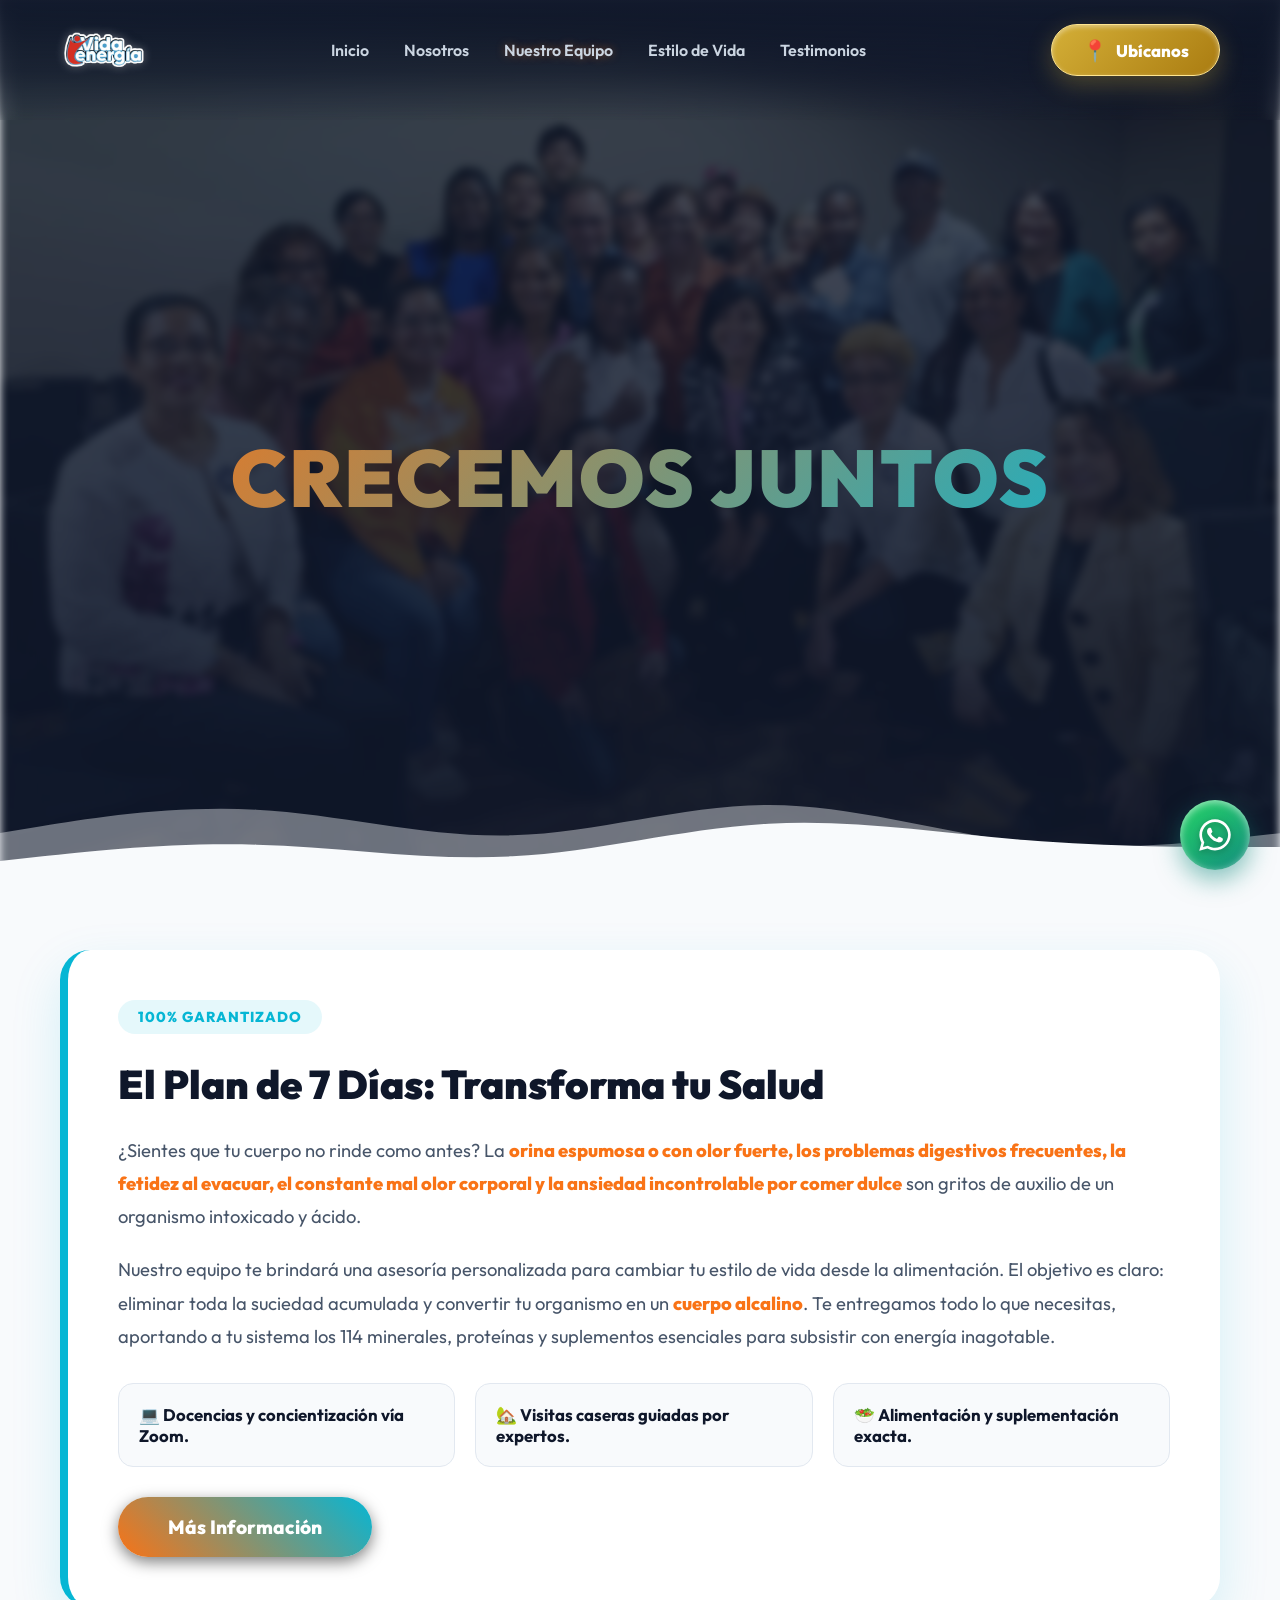
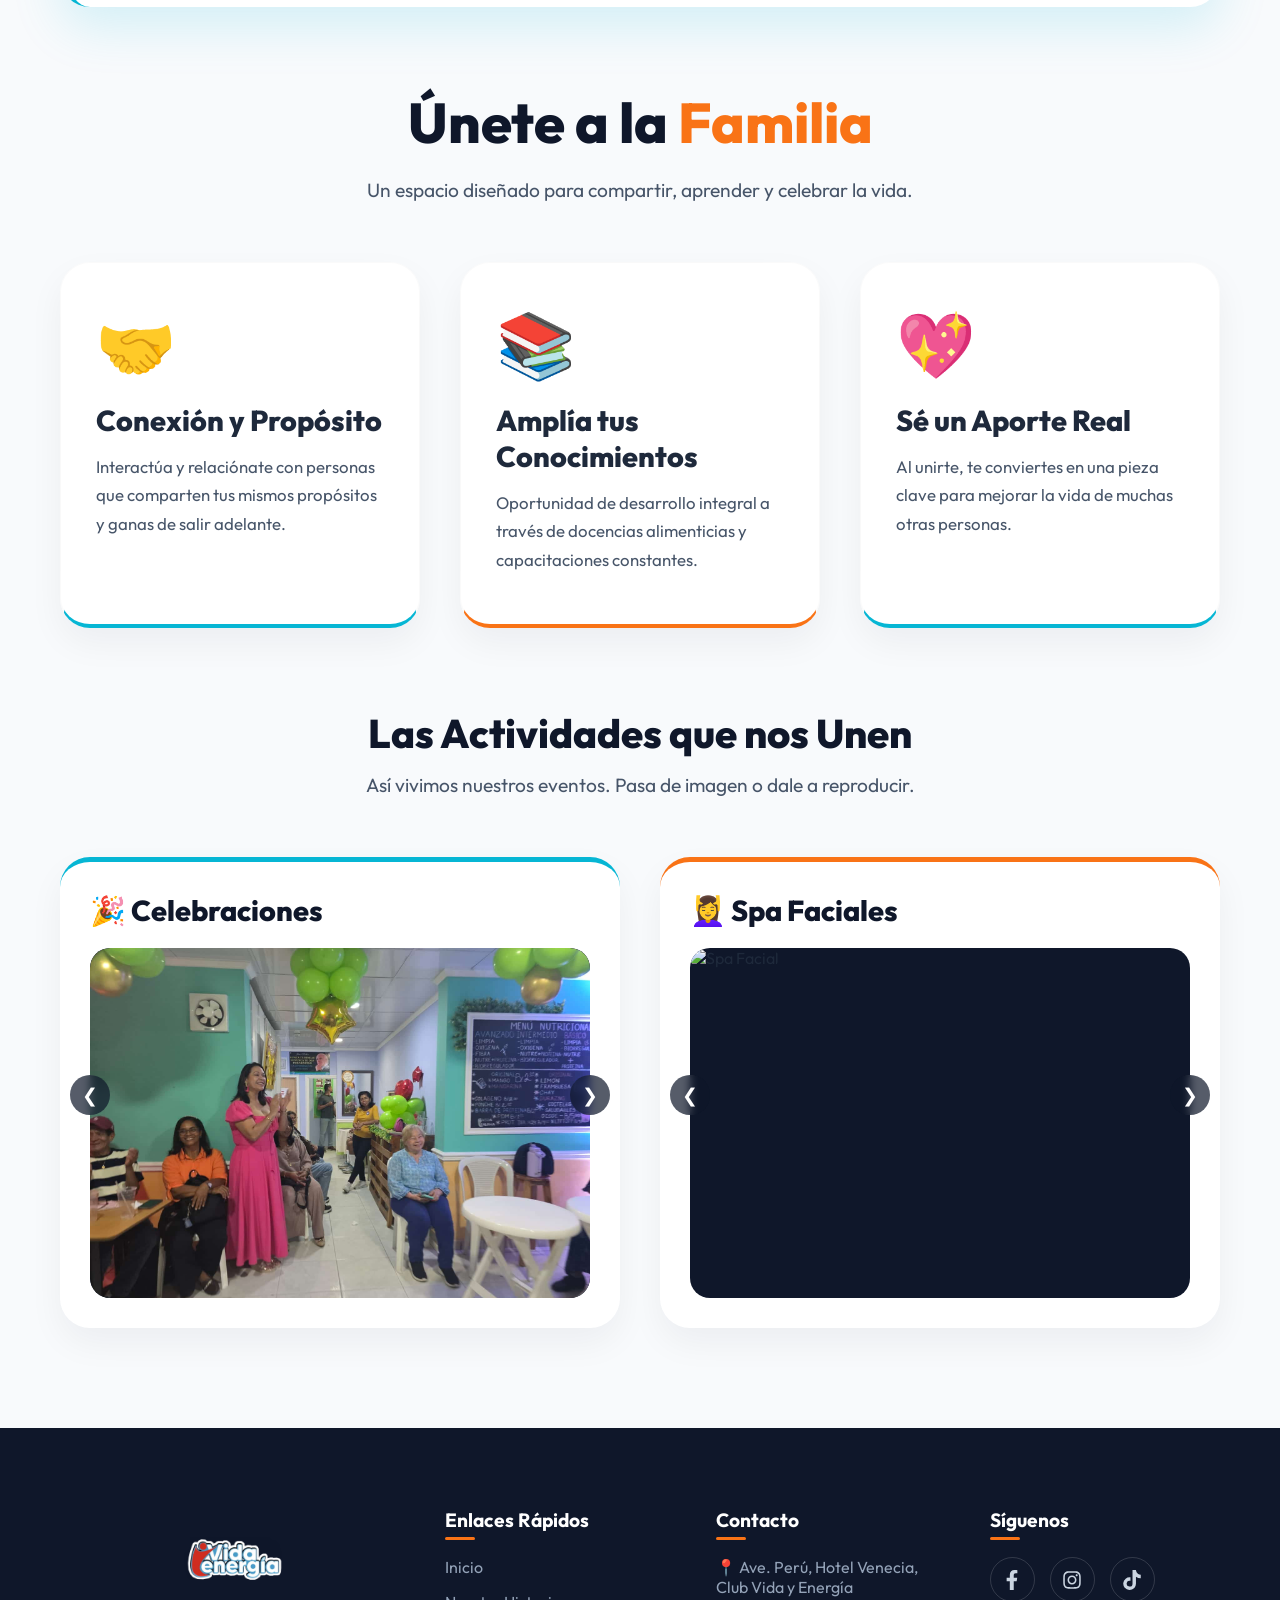
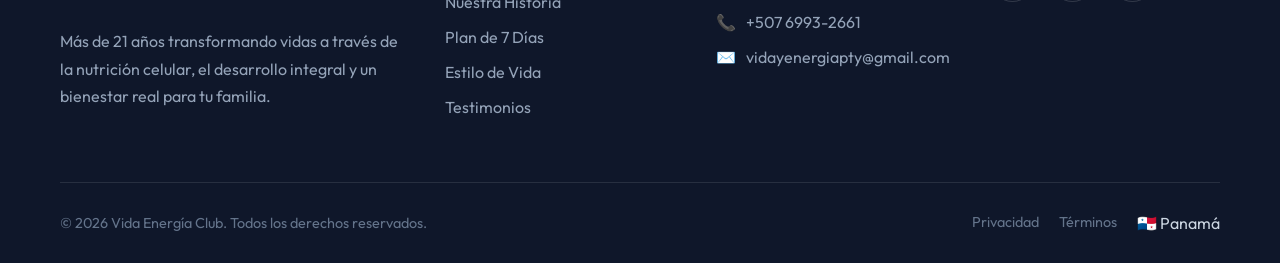
==== commit 9dcbdf23: "Update equipo.html" ====
--- a/equipo.html
+++ b/equipo.html
@@ -87,6 +87,10 @@
                     <div class="carousel-inner">
                         <div class="carousel-item active"><img src="cel/cel1.jpg" alt="Celebración"></div>
                         <div class="carousel-item"><img src="cel/cel2.jpg" alt="Celebración"></div>
+                        <div class="carousel-item"><img src="cel/cel6.jpg" alt="Celebración"></div>
+                        <div class="carousel-item"><img src="cel/cel7.jpg" alt="Celebración"></div>
+                        <div class="carousel-item"><img src="cel/cel8.jpg" alt="Celebración"></div>
+                        <div class="carousel-item"><img src="cel/cel9.jpg" alt="Celebración"></div>
                         <div class="carousel-item"><img src="cel/cel3.jpg" alt="Celebración"></div>
                         <div class="carousel-item"><img src="cel/cel4.jpg" alt="Celebración"></div>
                         <div class="carousel-item">
@@ -100,8 +104,11 @@
                 <div id="carousel-spa" class="carousel">
                     <h3>💆‍♀️ Spa Faciales</h3>
                     <div class="carousel-inner">
-                        <div class="carousel-item active"><img src="spa/spa1.jpg" alt="Spa Facial"></div>
+                        <div class="carousel-item active"><img src="spa/spas.jpg" alt="Spa Facial"></div>
+                        <div class="carousel-item"><img src="spa/spa1.jpg" alt="Spa Facial"></div>
                         <div class="carousel-item"><img src="spa/spa2.jpg" alt="Spa Facial"></div>
+                        <div class="carousel-item"><img src="spa/spa4.jpg" alt="Spa Facial"></div>
+                        <div class="carousel-item"><img src="spa/spa5.jpg" alt="Spa Facial"></div>
                         <div class="carousel-item"><img src="spa/spa3.jpg" alt="Spa Facial"></div>
                         <div class="carousel-item">
                             <video controls poster="spa/spa1.jpg"><source src="spa/spav.mp4" type="video/mp4">Tu navegador no soporta el formato de video.</video>
@@ -163,8 +170,6 @@
         function autoMoveSlide(carouselId) { moveSlide(1, carouselId); }
         window.onload = function() {
             initCarousel('carousel-cel'); initCarousel('carousel-spa');
-            setInterval(function() { autoMoveSlide('carousel-cel'); }, 5000);
-            setInterval(function() { autoMoveSlide('carousel-spa'); }, 5000);
         }
     </script>
 </body>
--- a/style.css
+++ b/style.css
@@ -49,7 +49,7 @@
 .hero-bg { position: absolute; top: -15px; left: -15px; width: calc(100% + 30px); height: calc(100% + 30px); z-index: 2; background-size: cover; background-position: center; background-attachment: fixed; filter: blur(4px); }
 .bg-index { background-image: linear-gradient(rgba(15, 23, 42, 0.6), rgba(15, 23, 42, 0.95)), url('https://images.unsplash.com/photo-1506126613408-eca07ce68773?q=80&w=2000&auto=format&fit=crop'); }
 .bg-nosotros { background-image: linear-gradient(rgba(15, 23, 42, 0.75), rgba(15, 23, 42, 0.95)), url('https://images.unsplash.com/photo-1522071820081-009f0129c71c?q=80&w=2000&auto=format&fit=crop'); }
-.bg-equipo { background-image: linear-gradient(rgba(15, 23, 42, 0.75), rgba(15, 23, 42, 0.95)), url('https://images.unsplash.com/photo-1544367567-0f2fcb009e0b?q=80&w=2000&auto=format&fit=crop'); }
+.bg-equipo { background-image: linear-gradient(rgba(15, 23, 42, 0.75), rgba(15, 23, 42, 0.95)), url('cel/equipo.jpg'); }
 .bg-testimonios { background-image: linear-gradient(rgba(15, 23, 42, 0.75), rgba(15, 23, 42, 0.95)), url('https://images.unsplash.com/photo-1511632765486-a01980e01a18?q=80&w=2000&auto=format&fit=crop'); }
 .bg-estilo { background-image: linear-gradient(rgba(15, 23, 42, 0.7), rgba(15, 23, 42, 0.95)), url('https://images.unsplash.com/photo-1533130061792-64b345e4a833?q=80&w=2000&auto=format&fit=crop'); }
 
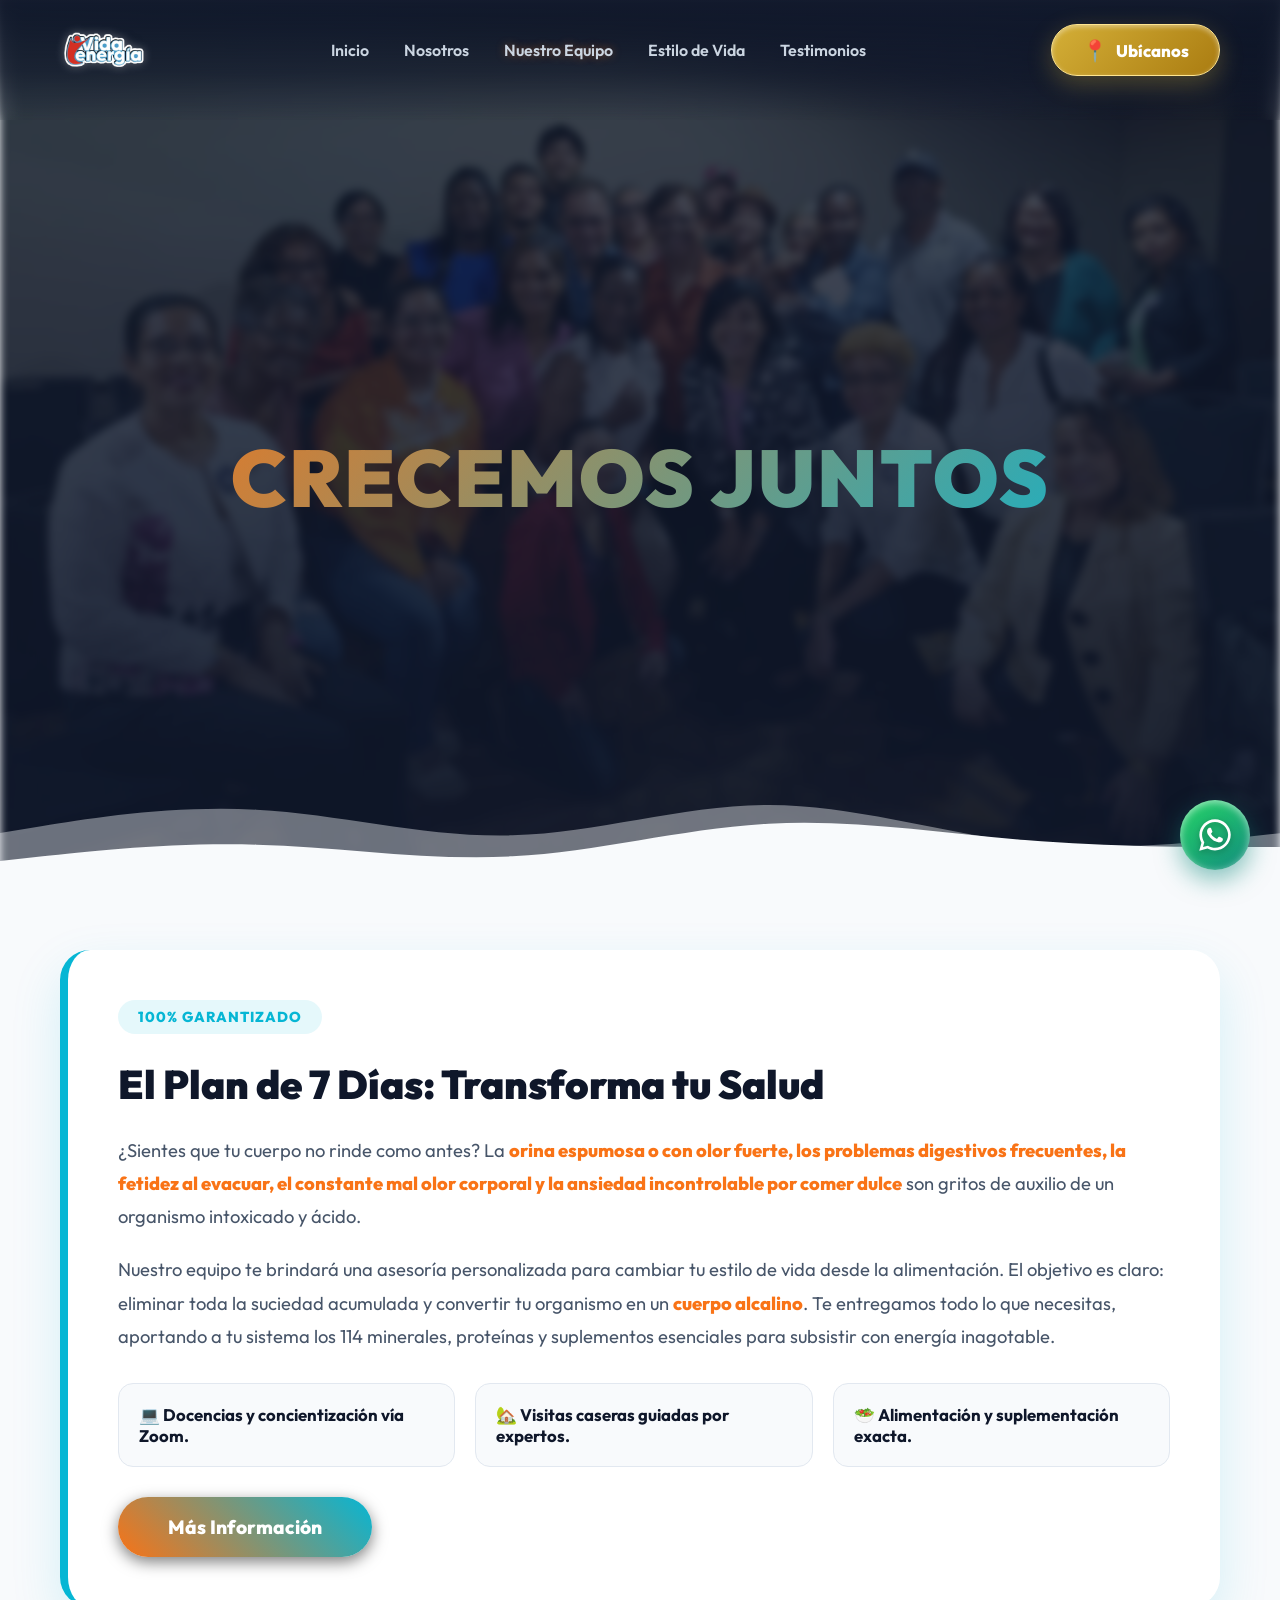
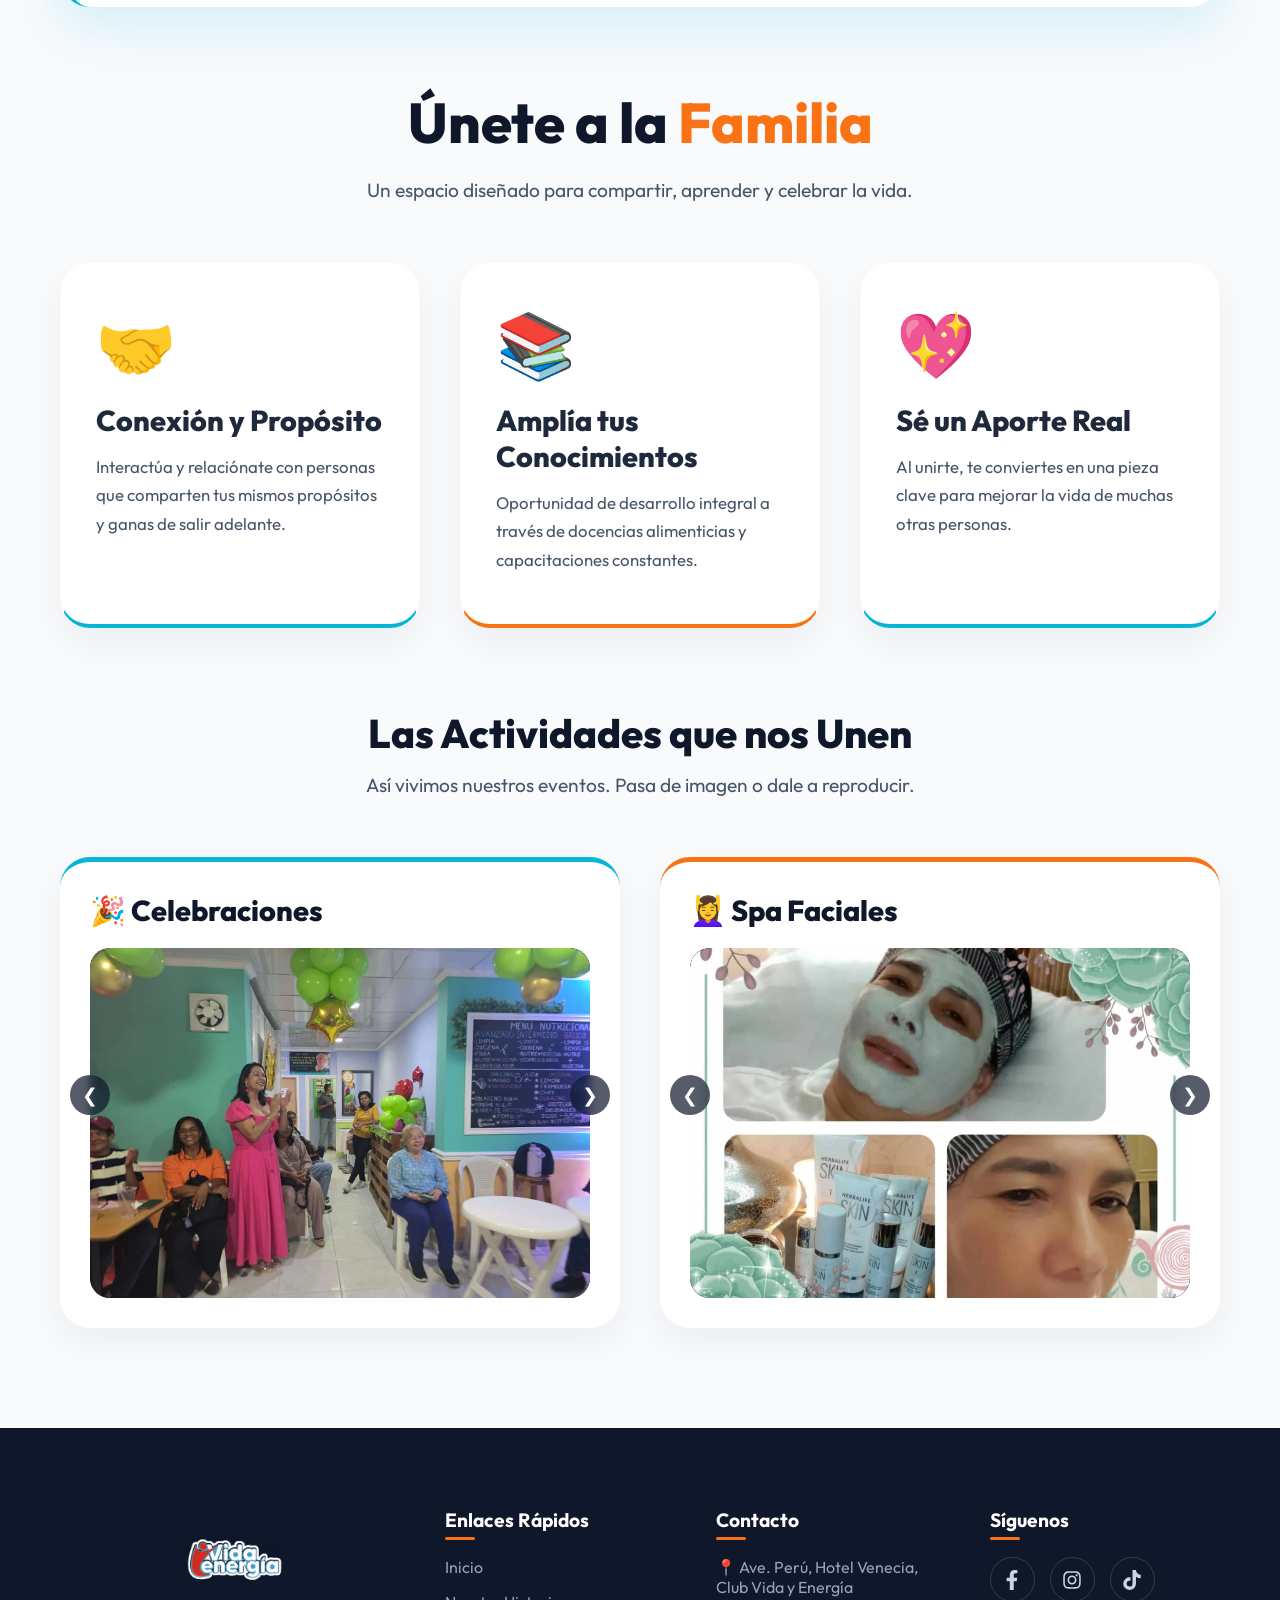
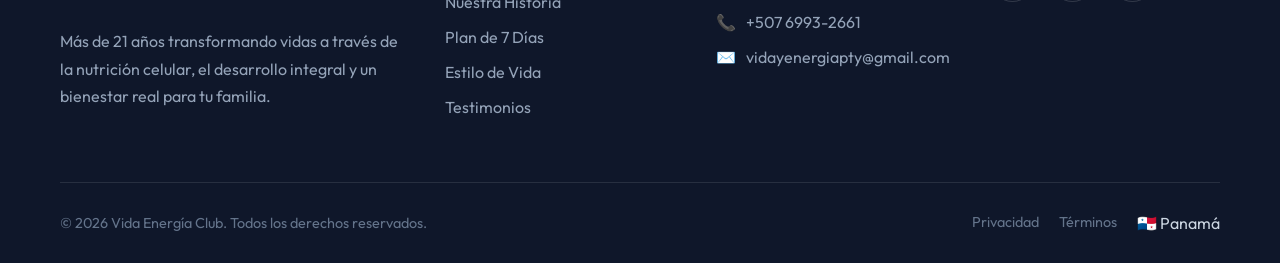
==== commit 847f8bc6: "Update equipo.html" ====
--- a/equipo.html
+++ b/equipo.html
@@ -104,7 +104,7 @@
                 <div id="carousel-spa" class="carousel">
                     <h3>💆‍♀️ Spa Faciales</h3>
                     <div class="carousel-inner">
-                        <div class="carousel-item active"><img src="spa/spas.jpg" alt="Spa Facial"></div>
+                        <div class="carousel-item active"><img src="spas.jpg" alt="Spa Facial"></div>
                         <div class="carousel-item"><img src="spa/spa1.jpg" alt="Spa Facial"></div>
                         <div class="carousel-item"><img src="spa/spa2.jpg" alt="Spa Facial"></div>
                         <div class="carousel-item"><img src="spa/spa4.jpg" alt="Spa Facial"></div>
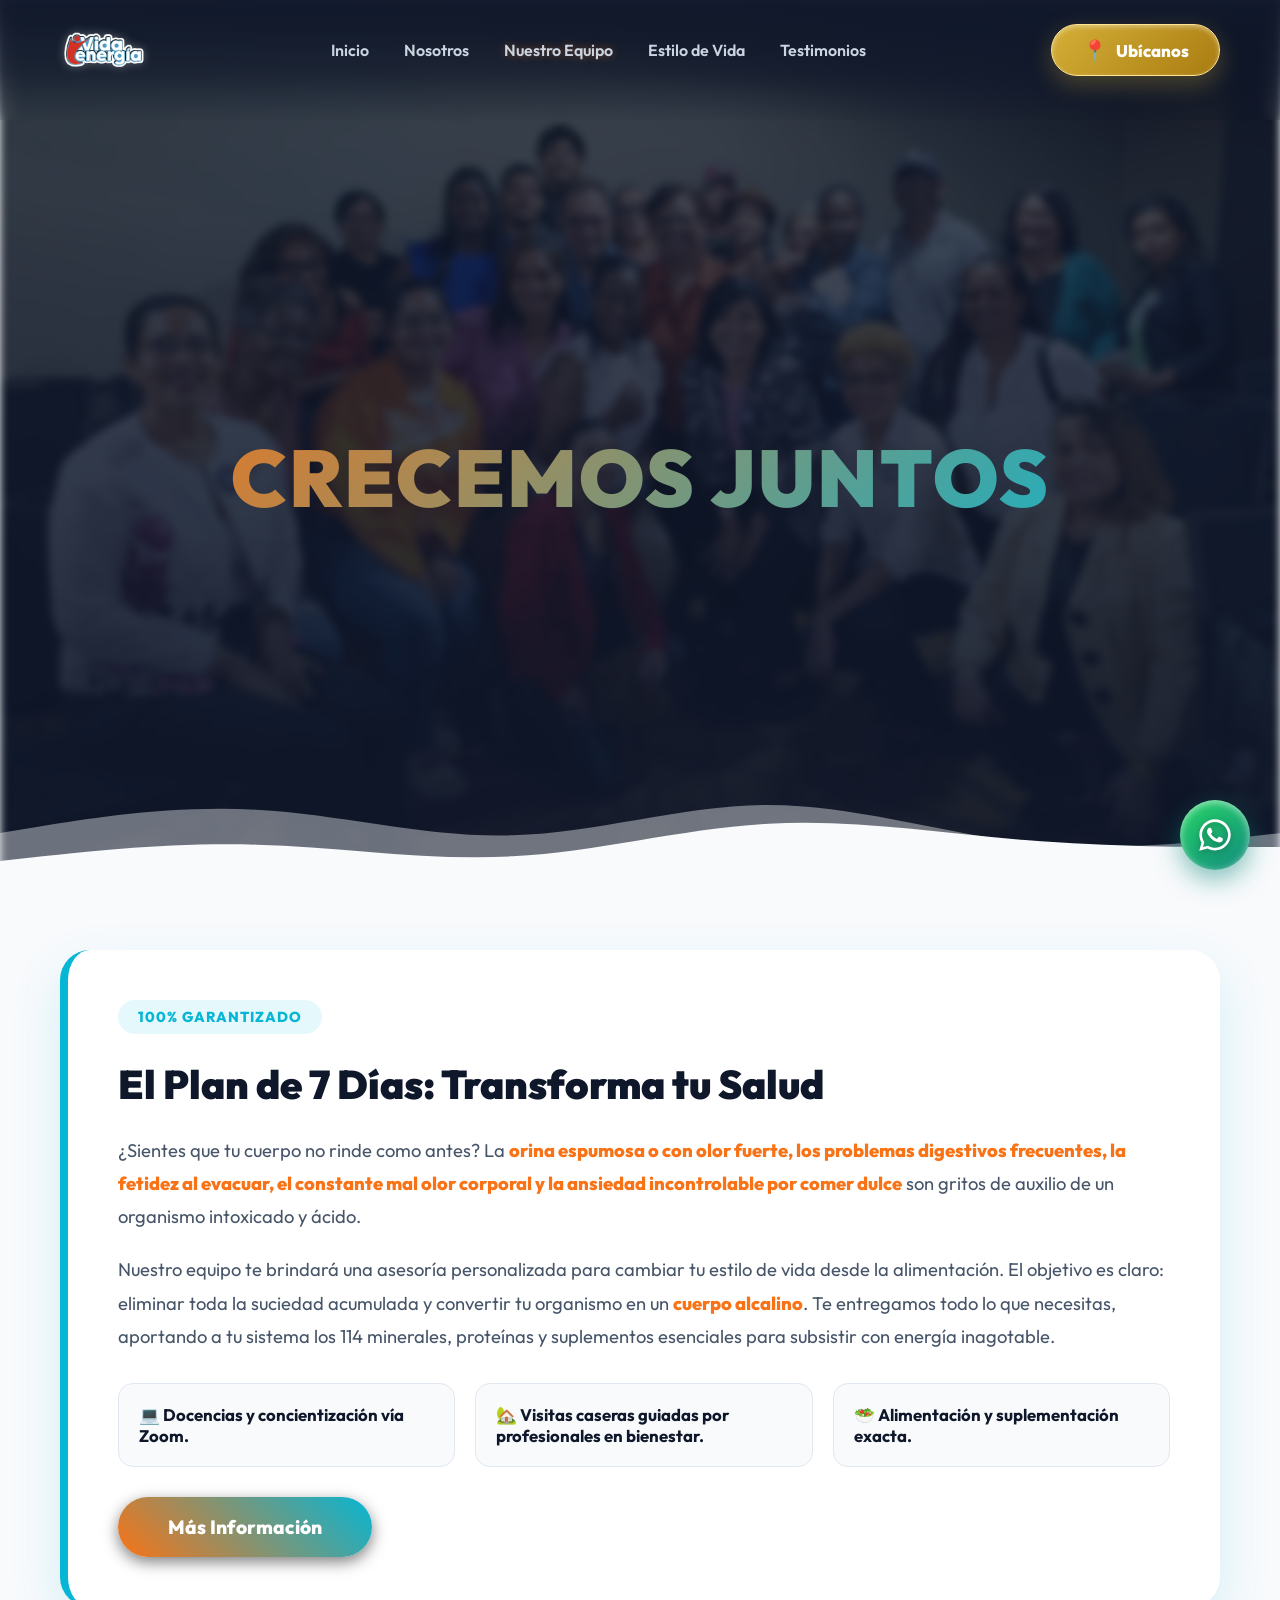
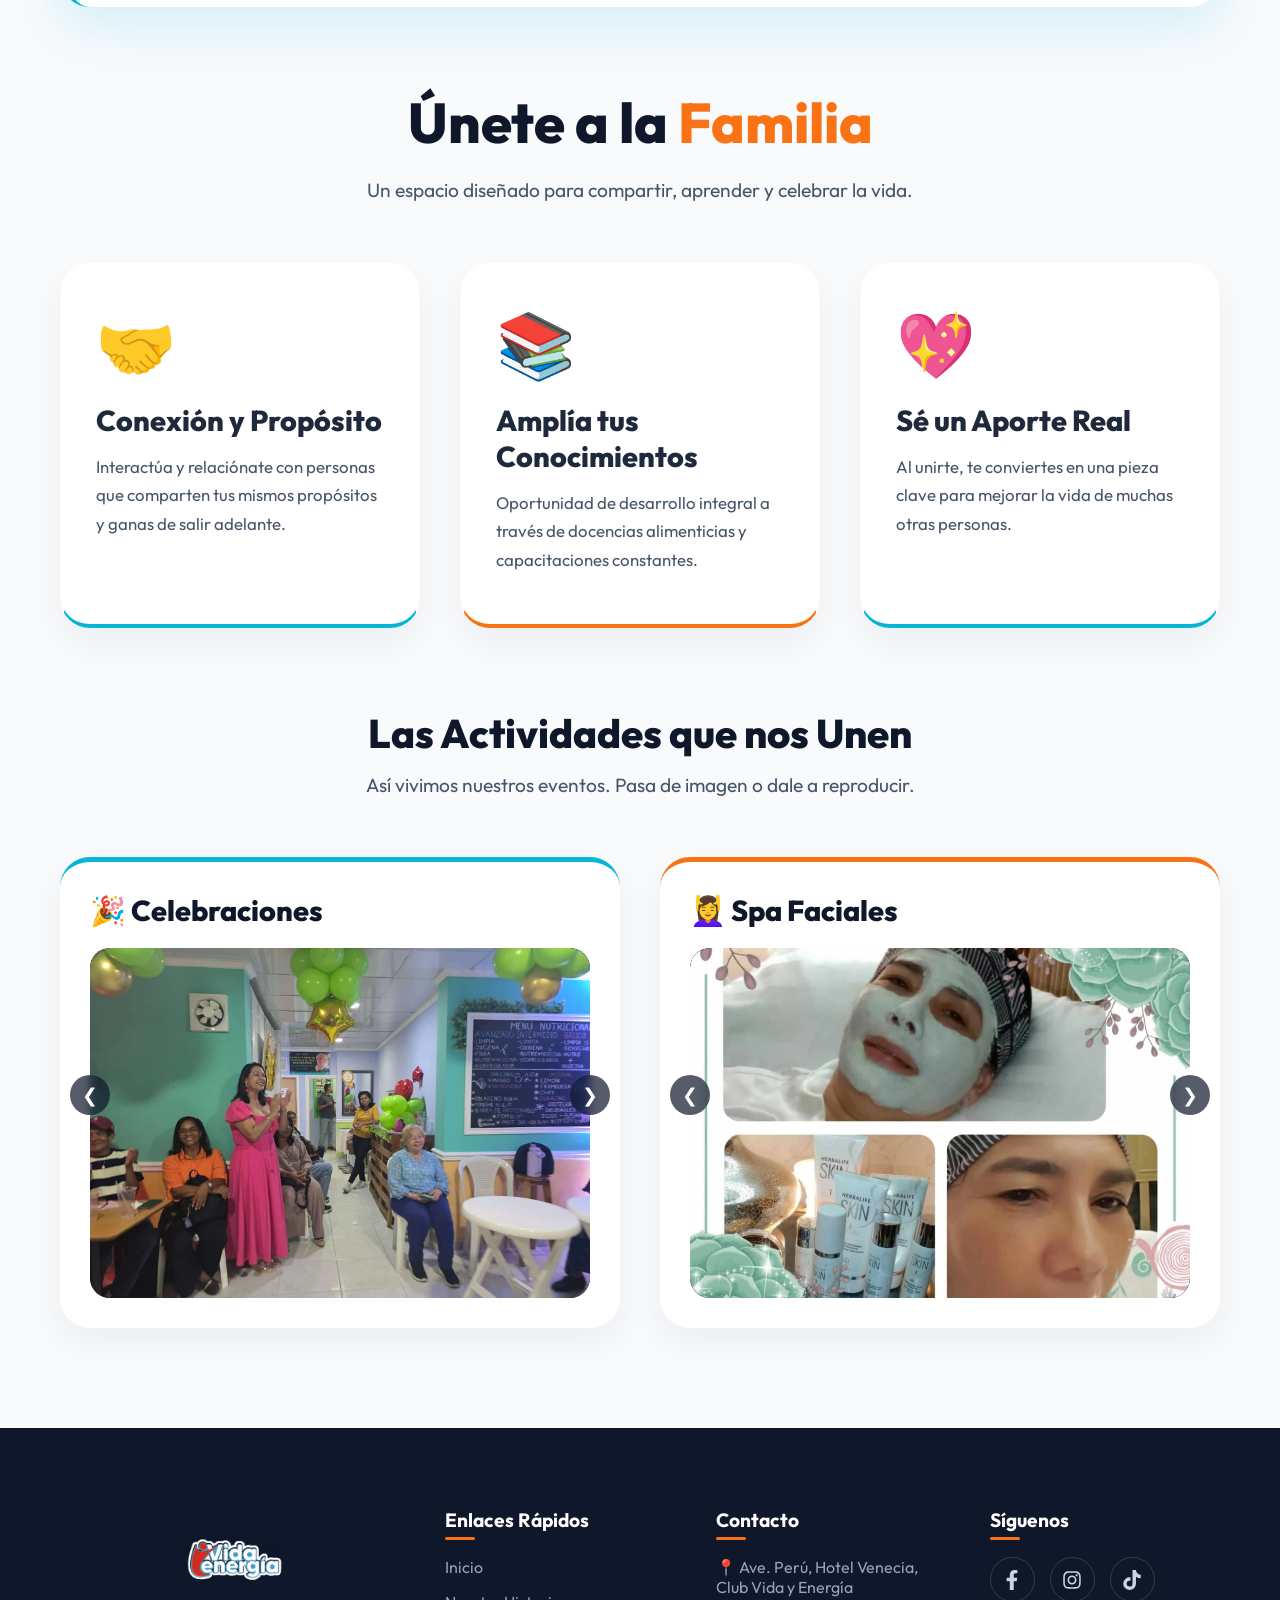
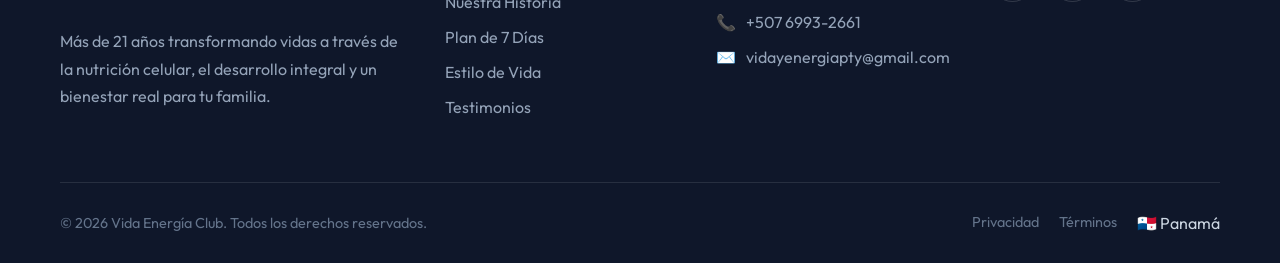
==== commit 65f7a661: "Update equipo.html" ====
--- a/equipo.html
+++ b/equipo.html
@@ -64,7 +64,7 @@
                 <p>Nuestro equipo te brindará una asesoría personalizada para cambiar tu estilo de vida desde la alimentación. El objetivo es claro: eliminar toda la suciedad acumulada y convertir tu organismo en un <strong>cuerpo alcalino</strong>. Te entregamos todo lo que necesitas, aportando a tu sistema los 114 minerales, proteínas y suplementos esenciales para subsistir con energía inagotable.</p>
                 <div class="plan-benefits-grid">
                     <div class="benefit-item">💻 Docencias y concientización vía Zoom.</div>
-                    <div class="benefit-item">🏡 Visitas caseras guiadas por expertos.</div>
+                    <div class="benefit-item">🏡 Visitas caseras guiadas por profesionales en bienestar.</div>
                     <div class="benefit-item">🥗 Alimentación y suplementación exacta.</div>
                 </div>
                 <div style="text-align: left; margin-top: 30px;"><a href="https://wa.me/50769932661?text=Hola,%20quiero%20m%C3%A1s%20informaci%C3%B3n%20sobre%20el%20Plan%20de%207%20D%C3%ADas" class="btn-main" target="_blank">Más Información</a></div>
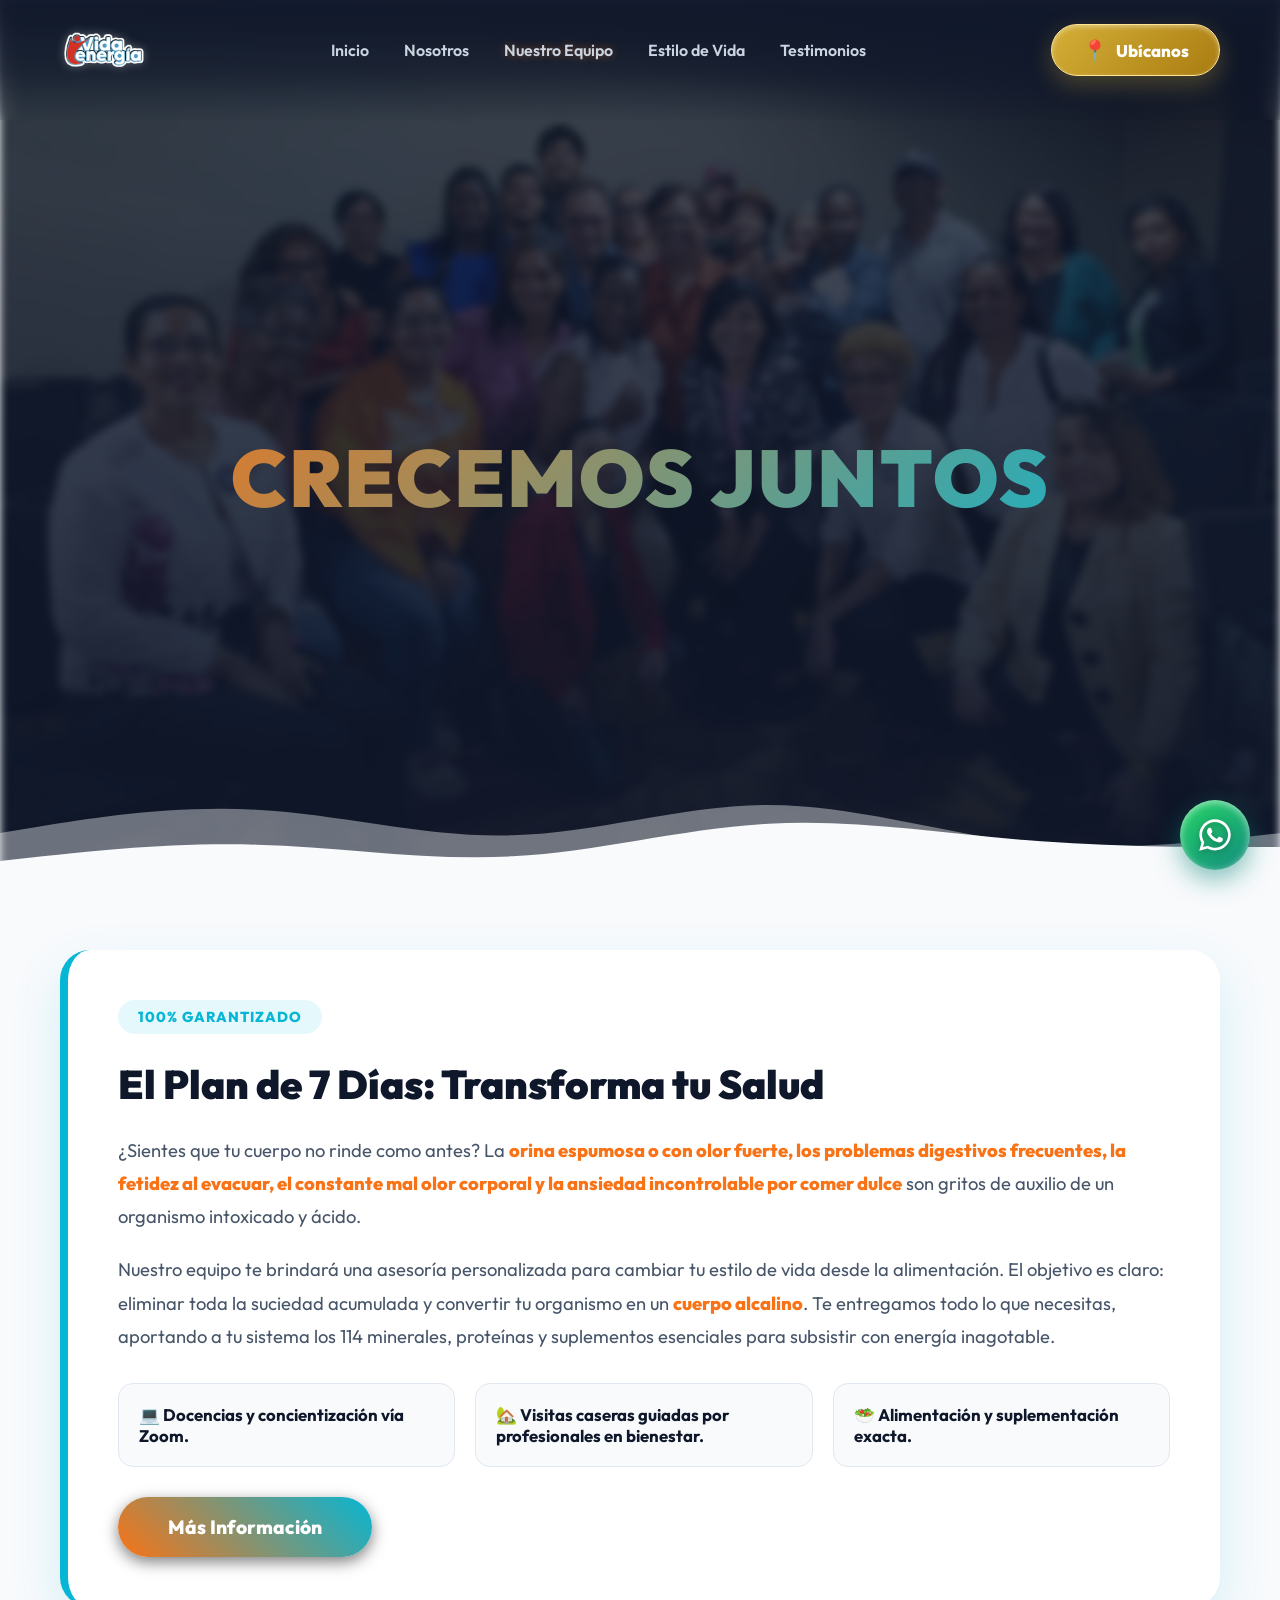
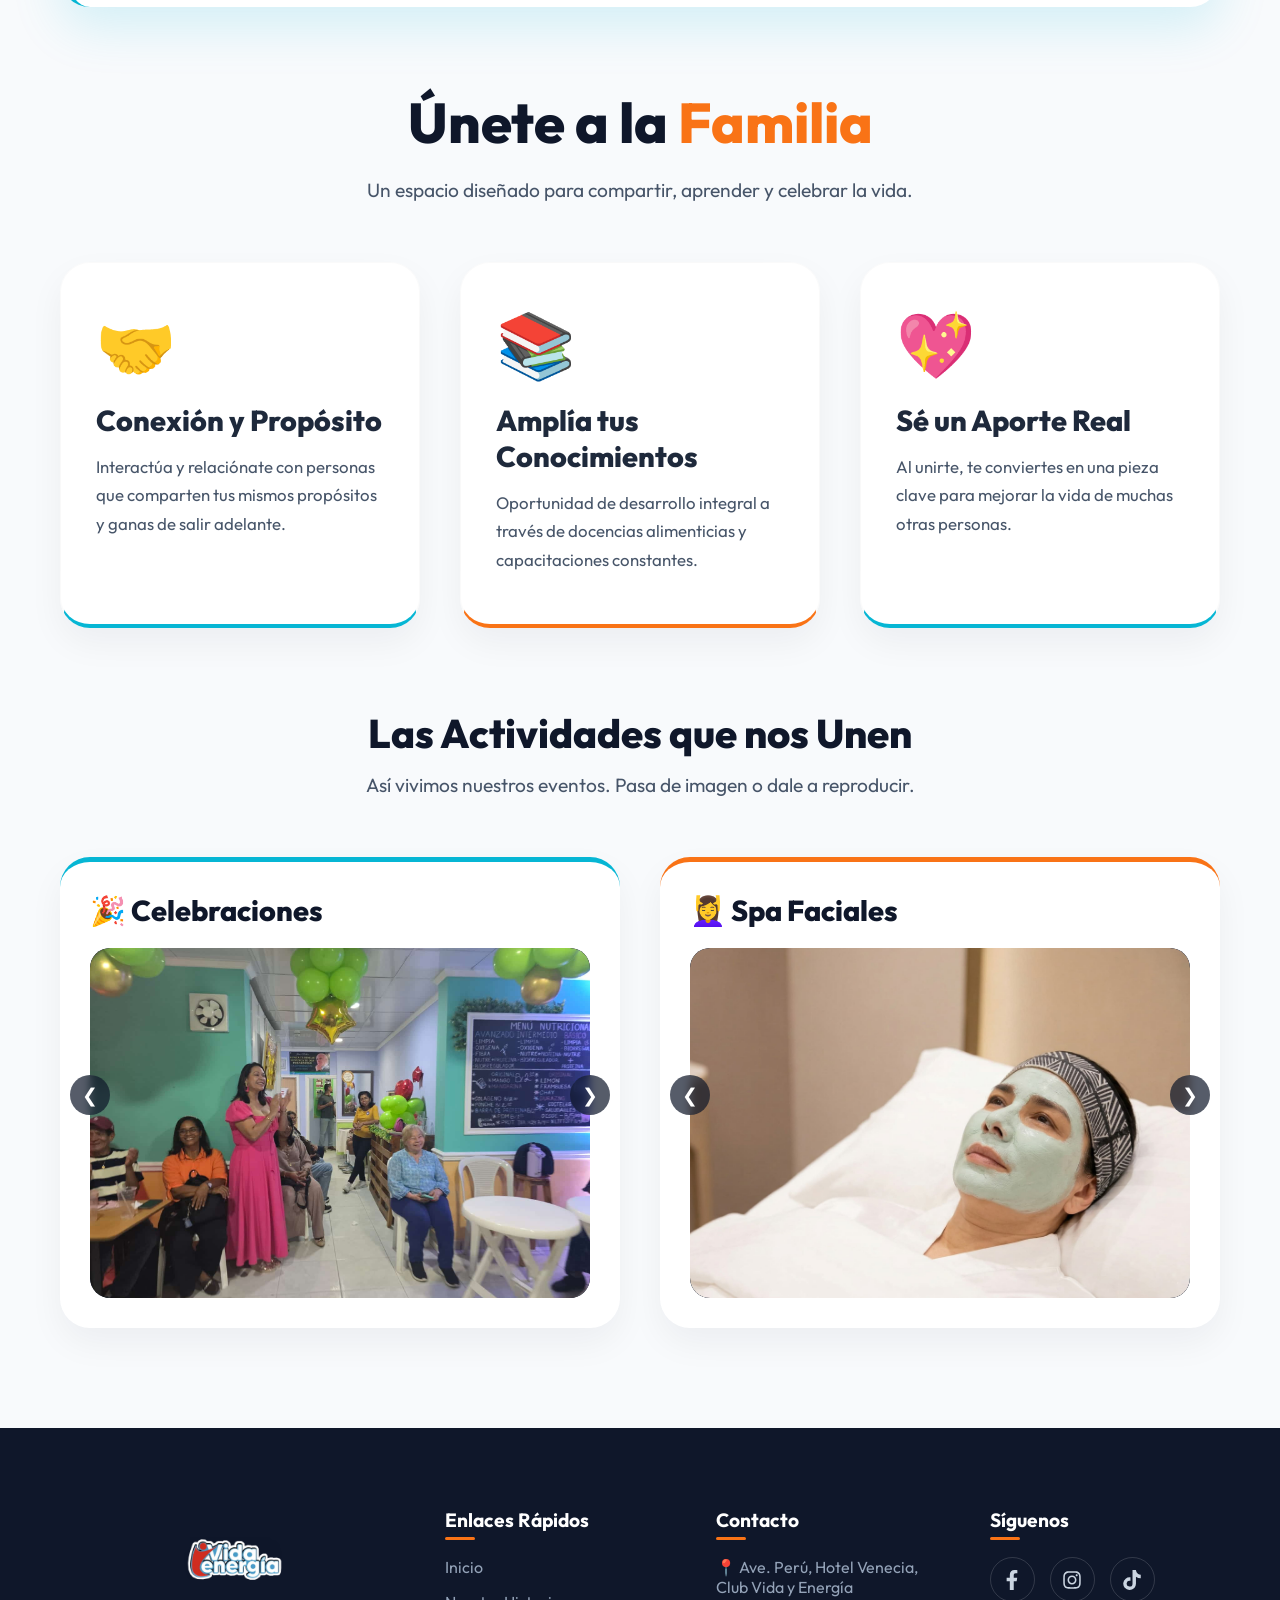
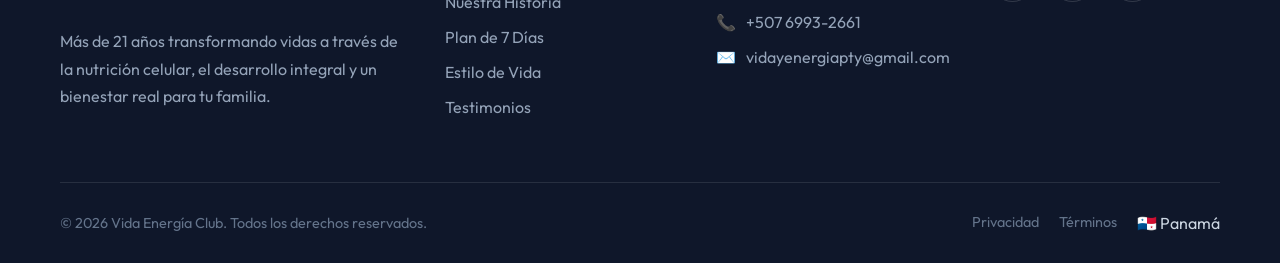
==== commit c8673aee: "Update equipo.html" ====
--- a/equipo.html
+++ b/equipo.html
@@ -34,12 +34,12 @@
                 <li><a href="testimonios.html">Testimonios</a></li>
                 
                 <li class="ubicanos-mobile-item">
-                    <a href="https://www.google.com/maps/search/?api=1&query=8.972268871128382,-79.53579805791989" class="btn-premium-map" target="_blank"><span class="pin-icon">📍</span> Ubícanos</a>
+                    <a href="https://maps.app.goo.gl/Ec2n2mzEteF1YfuWA" class="btn-premium-map" target="_blank"><span class="pin-icon">📍</span> Ubícanos</a>
                 </li>
             </ul>
             
             <div class="ubicanos-desktop-wrapper">
-                <a href="https://www.google.com/maps/search/?api=1&query=8.972268871128382,-79.53579805791989" class="btn-premium-map" target="_blank"><span class="pin-icon">📍</span> Ubícanos</a>
+                <a href="https://maps.app.goo.gl/Ec2n2mzEteF1YfuWA" class="btn-premium-map" target="_blank"><span class="pin-icon">📍</span> Ubícanos</a>
             </div>
         </div>
     </header>
@@ -129,7 +129,7 @@
             <div class="footer-grid">
                 <div class="footer-brand"><img src="log.png" alt="Vida Energía Logo" class="footer-logo"><p>Más de 21 años transformando vidas a través de la nutrición celular, el desarrollo integral y un bienestar real para tu familia.</p></div>
                 <div class="footer-links"><h4>Enlaces Rápidos</h4><ul><li><a href="index.html">Inicio</a></li><li><a href="nosotros.html">Nuestra Historia</a></li><li><a href="equipo.html">Plan de 7 Días</a></li><li><a href="estilo-vida.html">Estilo de Vida</a></li><li><a href="testimonios.html">Testimonios</a></li></ul></div>
-                <div class="footer-contact"><h4>Contacto</h4><p><a href="https://www.google.com/maps/search/?api=1&query=8.972268871128382,-79.53579805791989" target="_blank">📍 Ave. Perú, Hotel Venecia, Club Vida y Energía</a></p><p>📞 <a href="https://wa.me/50769932661" target="_blank">+507 6993-2661</a></p><p>✉️ <a href="mailto:vidayenergiapty@gmail.com">vidayenergiapty@gmail.com</a></p></div>
+                <div class="footer-contact"><h4>Contacto</h4><p><a href="https://maps.app.goo.gl/Ec2n2mzEteF1YfuWA" target="_blank">📍 Ave. Perú, Hotel Venecia, Club Vida y Energía</a></p><p>📞 <a href="https://wa.me/50769932661" target="_blank">+507 6993-2661</a></p><p>✉️ <a href="mailto:vidayenergiapty@gmail.com">vidayenergiapty@gmail.com</a></p></div>
                 <div class="footer-socials"><h4>Síguenos</h4>
                     <div class="social-container-mini">
                         <a href="https://www.facebook.com/profile.php?id=61579471792178" target="_blank" class="social-btn fb"><svg viewBox="0 0 320 512"><path d="M279.14 288l14.22-92.66h-88.91v-60.13c0-25.35 12.42-50.06 52.24-50.06h40.42V6.26S260.43 0 225.36 0c-73.22 0-121.08 44.38-121.08 124.72v70.62H22.89V288h81.39v224h100.17V288z"/></svg></a>
